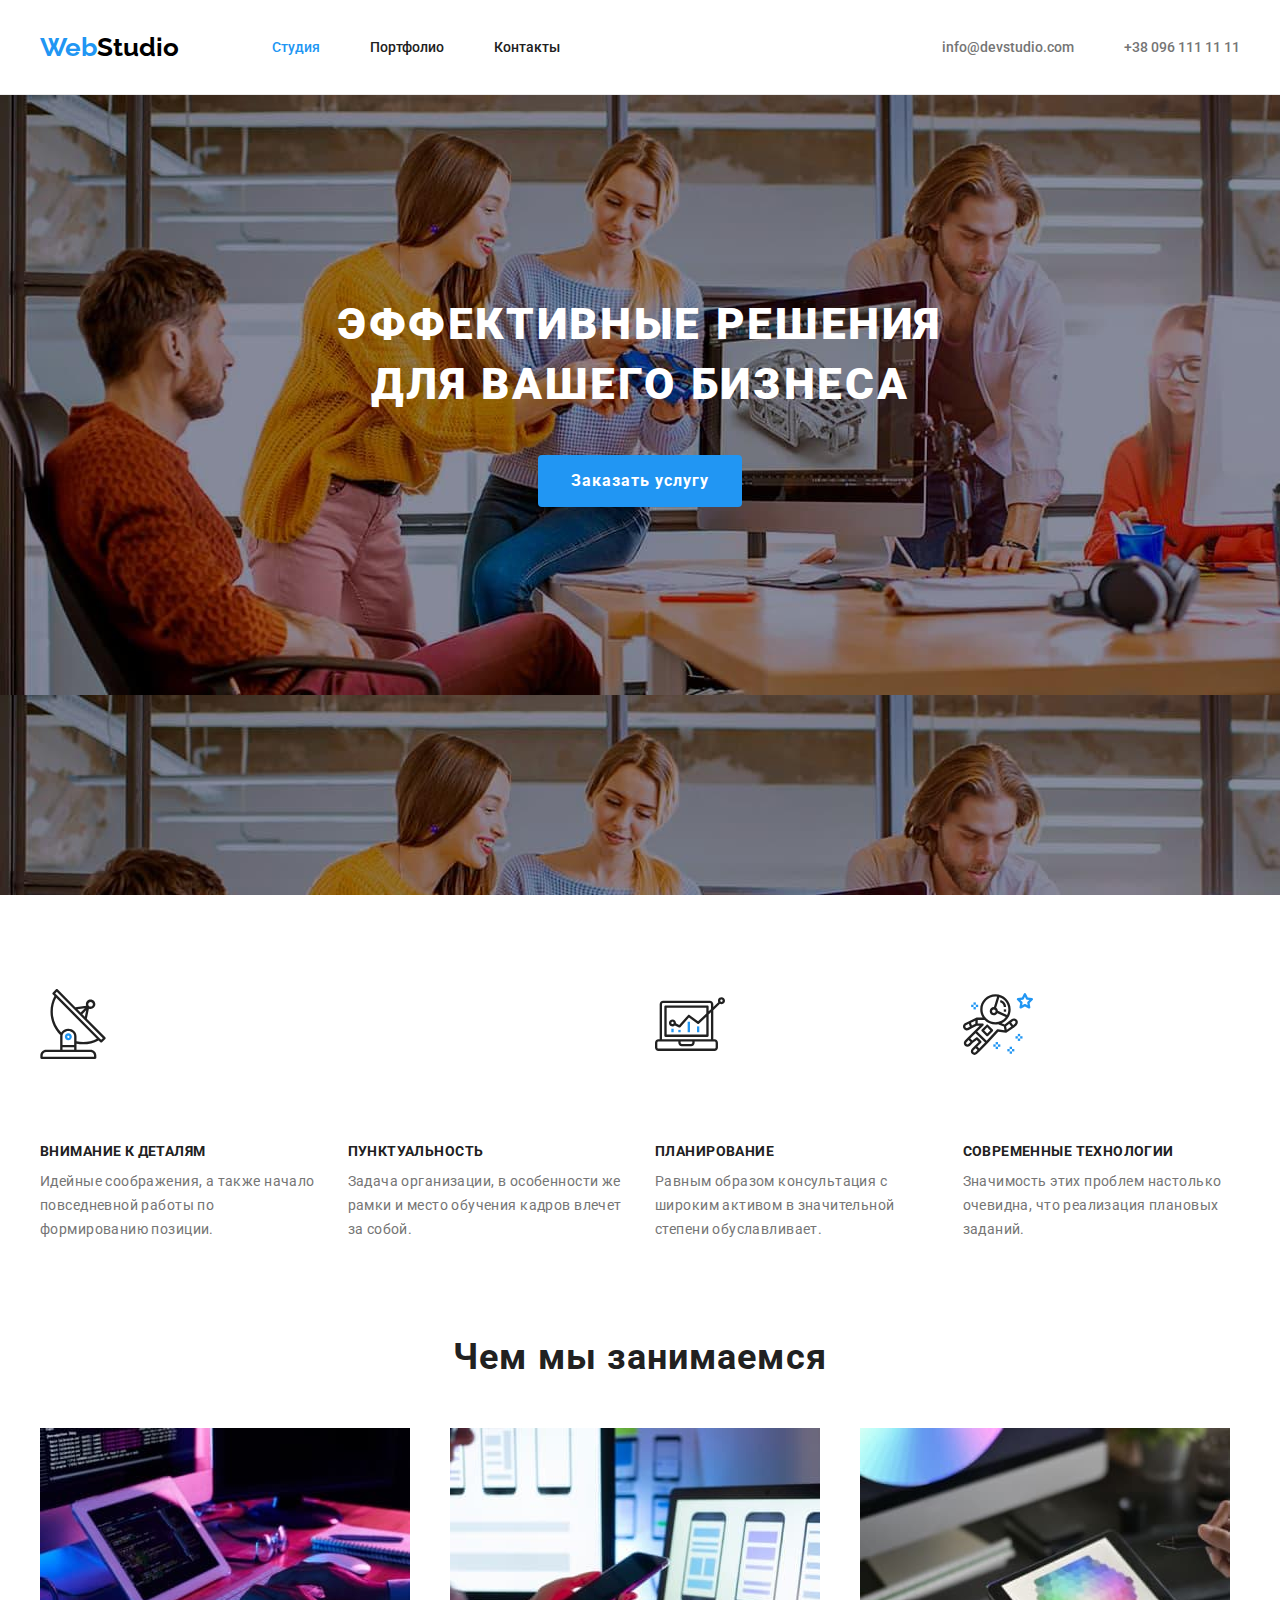
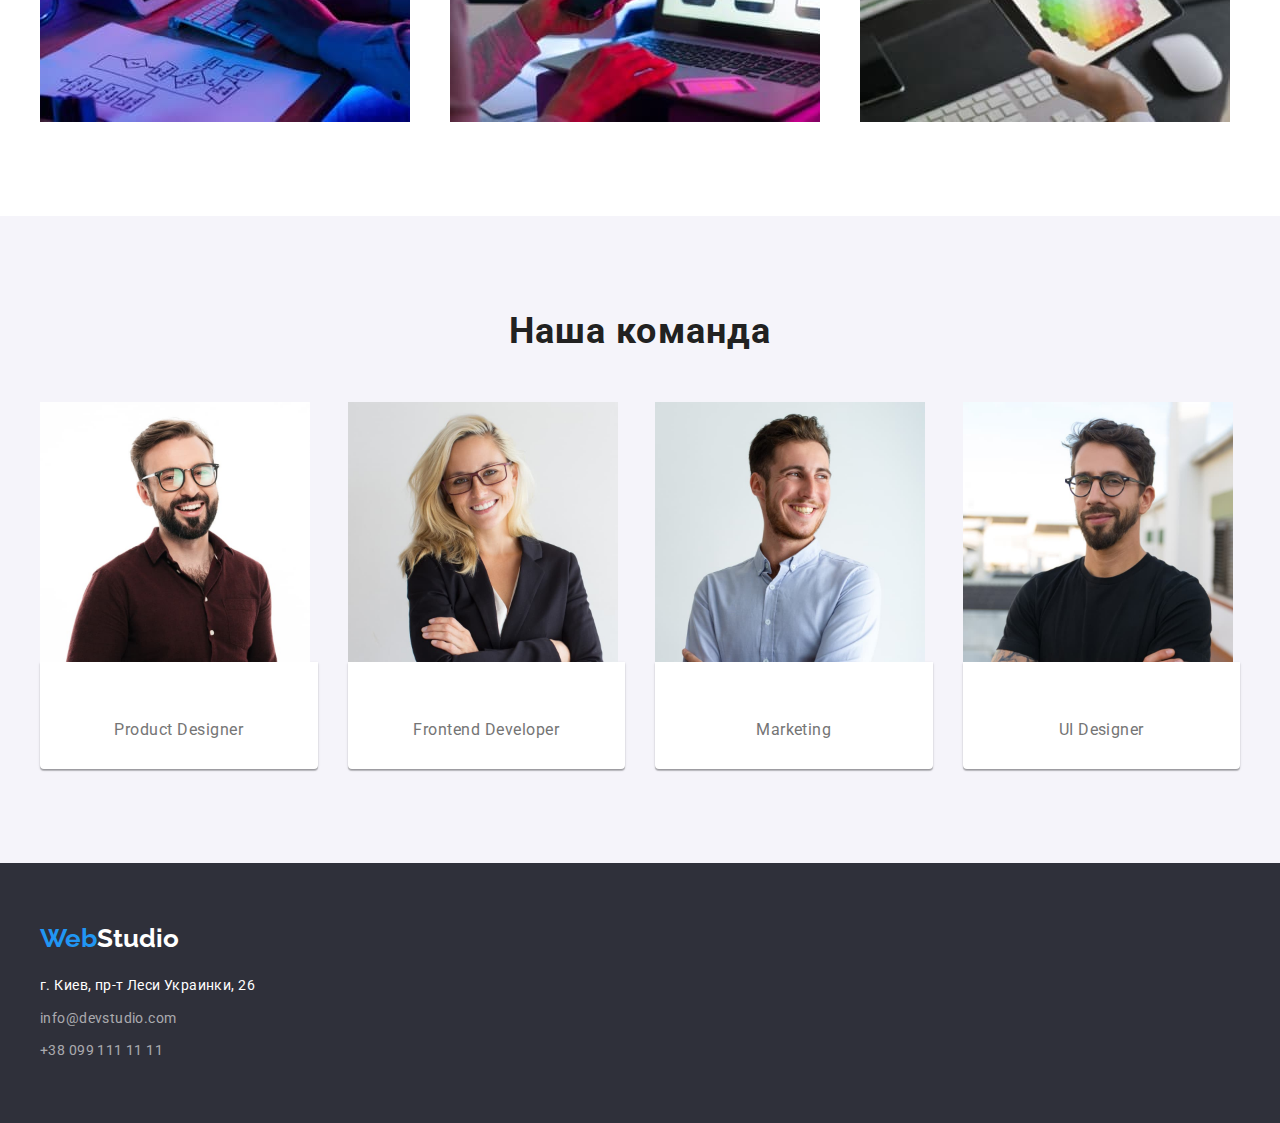
==== index.html @ aac52298 "correct part 1 homework 4" ====
<!DOCTYPE html>
<html lang="en">
<head>
    <meta charset="UTF-8">
    <meta http-equiv="X-UA-Compatible" content="IE=edge">
    <meta name="viewport" content="width=device-width, initial-scale=1.0">
    <title>WebStudio</title>
    <link rel="preconnect" href="https://fonts.gstatic.com"/>
    <link href="https://fonts.googleapis.com/css2?family=Raleway:wght@700&family=Roboto:wght@400;500;700;900&display=swap" rel="stylesheet"/>
    <link rel="stylesheet"
      href="https://cdnjs.cloudflare.com/ajax/libs/modern-normalize/1.0.0/modern-normalize.min.css"
      integrity="sha512-ISS7cAi1PEhQ8jnbJpJZMd29NlhNj4AWYyLOSp2CE/CsHxTCu+r+t0D2yoJudVrd0/8fTVPUVDzY5Tvli75u/g=="
      crossorigin="anonymous"/>
    <link rel="stylesheet" href="./css/styles.css"/>
</head>
<body>
    <header class="header">
        <!--Контейнер для шапки-->
        <div class="container main-nav">
            <nav class="header-nav">
                <a href="./index.html" class="logo link"><span class="logo-item">Web</span>Studio</a>
                <ul class="nav-list list">
                    <li class="nav-item">
                        <a href="./index.html" class="link current">Студия</a>
                    </li>
                    <li class="nav-item">
                        <a href="./portfolio.html" class="link">Портфолио</a>
                    </li>
                    <li class="nav-item">
                        <a href="#" class="link">Контакты</a>
                    </li>
                </ul>
            </nav>
            <!-- Navigation contacts -->
            <ul class="contacts-list list">
                <li class="contacts-item">
                    <a href="mailto:info@devstudio.com" class="link">info@devstudio.com</a>
                </li>
                <li class="contacts-item">
                    <a href="tel:+380961111111" class="link">+38 096 111 11 11</a>
                </li>
            </ul>
        </div>
    </header>
    <!-- Hero -->
    <main>
        <section class="hero hero-backgraund">
                <h1 class="hero-title">Эффективные решения для вашего бизнеса</h1>
                 <button type="button" class="btn">Заказать услугу</button>
                <!-- <a href="" class="hero-link link">Заказать услугу</a> -->
        </section>
        <section class="different">
            <div class="container">
                <!-- hidden title -->
                <h2 class="visually-hidden">Особенности</h2>
                <ul class="different-list list">
                    <li class="different-item">
                        <div class="different-icon-box">
                            <svg class="different-icon" width="70" heigth="70">
                                <use href="./images/Antenna.svg"></use>
                            </svg>
                        </div>
                            <h3 class="different-title">Внимание к деталям</h3>
                            <p class="different-text">Идейные соображения, а также начало повседневной работы по формированию позиции.</p>
                    </li>
                    <li class="different-item">
                        <div class="different-icon-box">
                            <svg class="different-icon" width="70" heigth="70">
                                <use href="./images/Clocs.svg#icon-clock"></use>
                            </svg>
                        </div>
                            <h3 class="different-title">Пунктуальность</h3>
                            <p class="different-text">Задача организации, в особенности же рамки и место обучения кадров влечет за собой.</p>
                    </li>
                    <li class="different-item">
                        <div class="different-icon-box">
                            <svg class="different-icon" width="70" heigth="70">
                                <use href="./images/Planning.svg"></use>
                            </svg>
                        </div>
                            <h3 class="different-title">Планирование</h3>
                            <p class="different-text">Равным образом консультация с широким активом в значительной степени обуславливает.</p>
                    </li>
                    <li class="different-item">
                        <div class="different-icon-box">
                            <svg class="different-icon" width="70" heigth="70">
                                <use href="./images/Kosmonavt.svg"></use>
                            </svg>
                        </div>
                            <h3 class="different-title">Современные технологии</h3>
                            <p class="different-text">Значимость этих проблем настолько очевидна, что реализация плановых заданий.</p>
                    </li>
                </ul>
            </div>
        </section>
        <section class="work">
            <div class="container">
                <h2 class="work-title">Чем мы занимаемся</h2>
                <ul class="work-list list">
                    <li class="work-item">
                    <img src="./images/komp.jpg" class="work-img" alt="komputer" width="370" height="294">
                    </li>
                    <li class="work-item">
                    <img src="./images/mobile.jpg" class="work-img" alt="telefon" width="370" height="294">
                    </li>
                    <li class="work-item">
                    <img src="./images/tablet.jpg" class="work-img" alt="tablet" width="370" height="294">
                    </li>
                </ul>
            </div>
        </section>
        <section class="team">
            <div class="container">
                <h2 class="team-title">Наша команда</h2>
                <ul class="team-list list">
                    <li class="team-item">
                        <img src="./images/1.jpg" class="team-img" alt="Игорь Демьяненко" width="270" height="260">
                        <div class="team-card-thumb">
                            <h3 class="team-subtitle">Игорь Демьяненко</h3>
                            <p class="team-text">Product Designer</p>
                        </div>
                    </li>
                    <li class="team-item">
                        <img src="./images/2.jpg" class="team-img" alt="Ольга Репина" width="270" height="260">
                        <div class="team-card-thumb">
                            <h3 class="team-subtitle">Ольга Репина</h3>
                            <p class="team-text">Frontend Developer</p>
                        </div>
                    </li>
                    <li class="team-item">
                        <img src="./images/3.jpg" class="team-img" alt="Николай Тарасов" width="270" height="260">
                        <div class="team-card-thumb">
                            <h3 class="team-subtitle">Николай Тарасов</h3>
                            <p class="team-text">Marketing</p>
                        </div>
                    </li>
                    <li class="team-item">
                        <img src="./images/4.jpg" class="team-img" alt="Михаил Ермаков" width="270" height="260">
                        <div class="team-card-thumb">
                            <h3 class="team-subtitle">Михаил Ермаков</h3>
                            <p class="team-text">UI Designer</p>
                        </div>
                    </li>
                </ul>
            </div>
        </section>
    </main>
    <!-- Footer -->
    <footer class="footer">
        <div class="container">
            <a href="./index.html" class="logo link"><span class="logo-item">Web</span>Studio</a>
            <address class="address">
                <p class="address-text">г. Киев, пр-т Леси Украинки, 26</p>
                <ul class="address-contacts-list list">
                    <li class="address-contacts-item">
                        <a href="mailto:info@devstudio.com" class="contacts-list-item link">info@devstudio.com</a>
                    </li>
                    <li class="address-contacts-item">
                        <a href="tel:+380991111111" class="contacts-list-item link">+38 099 111 11 11</a>
                    </li>
                </ul>
            </address>
        </div>
    </footer>
</body>
</html>
---- css/styles.css ----
:root {
  --main-color: #212121;
  --second-color: #2196f3;
  --logo-color: #000000;
  --text-color: #757575;
  --main-background-color: #e5e5e5;
  --footer-background-color: #2f303a;
  --background-button-color: #f5f4fa;
  --background-header-color: #ffffff;
  --white-text-background-color: rgba(255, 255, 255, 1);
  --white-contacts-color: rgba(255, 255, 255, 0.6);
  --border-color: rgba(238, 238, 238, 1);
}

/* Стили семейства шрифтов и обнуление марджинов для боди */
body {
  font-family: 'Roboto', sans-serif;
  margin: 0;
}

/* Убираем маркеры и обнуляем верхний и нижний марджины списков*/
ul, ol{
  margin-bottom: 0;
  margin-top: 0;
  padding-left: 0;
}

/* Обнуляем стили заголовков и парагарофов, заданые системой по умолчанию */
h1,
h2,
h3,
h4,
h5,
h6,
p {
  margin: 0;
}

/* Блочная модель для пикч с макс шириной картинок */
img {
  display: block;
  max-width: 100%;
  height: auto;
  /* padding-top: 94px; */
  /* padding-bottom: 47px; */
}

/* Убираем подчеркивание у ссылок */
.link {
  text-decoration: none;
}

.list {
  list-style-type: none;
}
/* Цвет фона хэдэра */
.header {
  background-color: var(--white-text-background-color);
  border-bottom: 1px solid #ECECEC;
}

/* Логотип*/
.logo {
  display: block;
  margin-right: 93px;
  color: var(--logo-color);
  font-family: 'Raleway', sans-serif;
  font-weight: 700;
  font-size: 26px;
  line-height: 1.17;
}

/* Цветная часть логотипа */
.logo-item {
  color: var(--second-color);
  margin-right: 0;
}

.footer .logo:focus {
  color: var(--white-text-background-color);
}
/* Навигация*/
.nav-list .link {
  display: block;
  color: var(--main-color);
  background-color: var(--white-text-background-color);
  font-weight: 500;
  font-style: normal;
  font-size: 14px;
  line-height: 1.17;
}

/* Ховверим и фокусим все ссылки меню, при наведении курсора */
.nav-list .link:hover,
.nav-list .link:focus {
  color: var(--second-color);
}

/* Показываем на какой мы сейчам активной странице меню */
.nav-list .link.current {
  color: var(--second-color);
}

/* Оформление ссылок email и tel */
.contacts-list .link {
  display: block;
  color: var(--text-color);
  background-color: var(--white-text-background-color);
  font-weight: 500;
  font-style: normal;
  font-size: 14px;
  line-height: 1.17;
}

/* Ховерим и фокусим контакты, при наведении курсора */
.contacts-list .link:hover,
.contacts-list .link:focus {
  color: var(--second-color);
}

.nav-list,
.contacts-list {
  display: flex;
}

.header-nav {
  display: flex;
  align-items: center;
}

.header-nav a {
  padding-top: 32px;
  padding-bottom: 32px;
}

.main-list {
  display: flex;
  justify-content: center;
  margin-bottom: 50px;
  margin-top: 0;
  flex-wrap: wrap;
  margin-left: auto;
  margin-top: auto;
}

.main-nav {
  display: flex;
  align-items: center;
  justify-content: space-between;
}

.nav-item {
  display: block;
}

.nav-list li:not(:last-child) {
  margin-right: 50px;
}

.nav-list li:last-child {
  margin-right: 0;
}

.hero {
  margin-right: auto;
  margin-left: auto;
  padding-top: 200px;
  min-height: 600px;
  text-align: center;
  background-image: url(../images/hero-img.jpg);
}

/* Герой */
.hero-title {
  color: var(--white-text-background-color);
  font-weight: 900;
  font-size: 44px;
  line-height: 1.36;
  text-transform: uppercase;
  text-align: center;
  letter-spacing: 0.06em;
  margin-left: auto;
  margin-right: auto;
  margin-bottom: 40px;
  max-width: 696px;
}

/* Ссылка героя */
.hero .btn {
  color: var(--white-text-background-color);
  background-color: var(--second-color);
  font-weight: 700;
  font-style: normal;
  font-size: 16px;
  line-height: 1.88;
  letter-spacing: 0.06em;
  padding-top: 10px;
  padding-bottom: 10px;
  padding-left: 32px;
  padding-right: 32px;
  border-radius: 4px;
  cursor: pointer;
 }

.visually-hidden {
  position: absolute;
  width: 1px;
  height: 1px;
  margin: -1px;
  border: 0;
  padding: 0;
  white-space: nowrap;
  clip-path: inset(100%);
  clip: rect(0 0 0 0);
  overflow: hidden;
}

.different {
  background-color: var(--white-text-background-color);
  padding-top: 94px;
}

/* Заголовок Дифферент */
.different-title {
  color: var(--main-color);
  font-weight: 700;
  font-size: 14px;
  line-height: 1.17;
  text-transform: uppercase;
  letter-spacing: 0.03em;
  margin-bottom: 10px;
}

/* Абзацы секции с особеностями */
.different-text {
  color: var(--text-color);
  font-size: 14px;
  line-height: 1.71;
  letter-spacing: 0.03em;
}

.different-list {
  display: flex;
  flex-wrap: wrap;
  margin-left: -30px;
  margin-top: -30px;
}

/* Размещаем блоки по 4 в строку и добавляем отступы между ними */
.different-list > .different-item {
  width: calc((100% - 120px) / 4);
  /* flex-basis: calc(100% / 4 - 30px); */
  margin-left: 30px;
  margin-top: 30px;
}

.work {
  padding-top: 94px;
  padding-bottom: 94px;
}

/* Стилизация заголовка Ворка */
.work-title {
  color: var(--main-color);
  font-weight: 700;
  font-size: 36px;
  line-height: 1.17;
  letter-spacing: 0.03em;
  text-align: center;
  margin-bottom: 50px;
}

.work-list {
  display: flex;
  flex-wrap: wrap;
  margin-left: -30px;
  margin-top: -30px;
}

/* Размещает блоки по 3 в строке. Добавляет отступы между ними */
.work-item {
  width: calc((100% / 3) - 30px);
  /* flex-basis: calc(100% / 3 - 30px); */
  margin-left: 30px;
  margin-top: 30px;
}

.team {
  background-color: var(--background-button-color);
  margin-left: auto;
  margin-right: auto;
  padding-top: 94px;
  padding-bottom: 94px;
}

.team-title {
  color: var(--main-color);
  font-weight: 700;
  font-size: 36px;
  line-height: 1.17;
  letter-spacing: 0.03em;
  margin-bottom: 50px;
  text-align: center;
}

/* Состав команды */
.team-subtitle {
  font-weight: 500;
  font-size: 16px;
  line-height: 1.17;
  letter-spacing: 0.03em;
  text-align: center;
}

.team-card-thumb {
  background-color: var(--background-header-color);
  box-shadow: 0px 1px 3px rgba(0, 0, 0, 0.12), 0px 1px 1px rgba(0, 0, 0, 0.14), 0px 2px 1px rgba(0, 0, 0, 0.2);
  border-radius: 0px 0px 4px 4px;
  padding-top: 30px;
  padding-bottom: 30px;
}

/* Должности */
.team-text {
  color: var(--text-color);
  font-size: 16px;
  line-height: 1.18;
  letter-spacing: 0.03em;
  text-align: center;
  margin-top: 10px;
  padding-bottom: 0;
}

.team-list {
  display: flex;
  flex-wrap: wrap;
  margin-left: -30px;
  margin-top: -30px;
}

.team-list > .team-item {
  width: calc((100% / 4) - 30px);
  /* flex-basis: calc(100% / 4 - 30px); */
  margin-left: 30px;
  margin-top: 30px;
}

.footer {
  display: block;
  padding-top: 60px;
  padding-bottom: 60px;
  color: var(--background-header-color);
  margin-left: auto;
  margin-right: auto;
}

/* Общий фон для героя и подвала */
.hero,
.footer {
  background-color: var(--footer-background-color);
}

/* Применяем отдельный стиль для логотипа футера */
.footer .logo {
  color: var(--white-text-background-color);
}

/* Фокусим цветом логотип при наведении  */
.logo:focus {
  color: var(--logo-color);
}

.footer-address-link {
  color: var(--background-header-color);
}

/* Адрес */
.address-text {
  color: var(--background-header-color);
  font-family: inherit;
  font-style: normal;
  font-size: 14px;
  line-height: 1.7;
  letter-spacing: 0.03em;
  margin-bottom: 9px;
}

.address {
  margin-top: 20px;
}

.address-contacts-item:first-child {
  margin-bottom: 9px;
}

.contacts-item:first-child {
  margin-right: 50px;
}

/* ссылки футера */
.contacts-list-item {
  display: block;
  color: var(--white-contacts-color);
  font-family: inherit;
  font-style: normal;
  font-size: 14px;
  line-height: 1.7;
  letter-spacing: 0.03em;
}

/* Ховерим и фокусим ссылки футера */
.contacts-list-item:hover,
.contacts-list-item:focus {
  color: var(--second-color);
}

/*  Стили кнопок */
.main {
  padding-top: 94px;
  padding-bottom: 94px;
}

.main-list {
  display: flex;
  justify-content: center;
  margin-top: 0;
  margin-bottom: 50px;
  margin-left: 0;
  margin-right: 0;
  padding: 0;
}

.button:not(:last-child) {
  margin-right: 8px;
}

.btn {
  border: 1px solid transparent;
  padding: 6px 22px;
  min-width: 73px;
  min-height: 38px;
  background-color: var(--background-button-color);
  border-radius: 4px;
  font-family: inherit;
  font-style: normal;
  font-weight: 500;
  font-size: 16px;
  line-height: 1.6;
  letter-spacing: 0.03em;
  text-align: center;
  cursor: pointer;
  }

/* Ховерим и фокусим кнопки */
.btn:hover,
.btn:focus {
  color: var(--background-header-color);
  background-color: var(--second-color);
  box-shadow: 0px 3px 1px rgba(0, 0, 0, 0.1), 0px 1px 2px rgba(0, 0, 0, 0.08), 0px 2px 2px rgba(0, 0, 0, 0.12);
  outline: none;
}

.project {
  background-color: var(--white-text-background-color);
  margin-top: -30px;
  margin-left: -30px;
  padding: 0;
  display: flex;
  flex-wrap: wrap;
}

/* Границы проэктов */
.project-item {
  margin-top: 30px;
  margin-left: 30px;
  width: calc((100% / 3) - 30px);
}

/* Стилизация заголовков проэктов */
.project-title {
  color: var(--main-color);
  background-color: var(--white-text-background-color);
  font-family: inherit;
  font-style: normal;
  font-weight: 700;
  font-size: 18px;
  line-height: 2;
  text-align: left;
  margin-bottom: 4px;
}

/* Стилизация подписей проэктов */
.project-text {
  color: var(--text-color);
  background-color: var(--white-text-background-color);
  font-family: inherit;
  font-style: normal;
  font-weight: 400;
  font-size: 16px;
  line-height: 1.88;
  text-align: left;
  letter-spacing: 0.03em;
}

.card-content {
  padding-top: 20px;
  padding-bottom: 20px;
  padding-left: 24px;
  padding-right: 24px;
  border-bottom: 1px solid var(--border-color);
  border-left: 1px solid var(--border-color);
  border-right: 1px solid var(--border-color);
  display: block;
  width: 370px;
  height: 110px;
}

/* Общие стили для контейнера */
.container {
  margin: 0 auto;
  width: 1200px;
  height: auto;
  color: var(--background-header-color);
  padding-left: 15px;
  padding-right: 15px;
}

.project .list {
  display: flex;
  flex-wrap: wrap;
  justify-content: center;
  margin-top: 50px;
}

.project .list:nth-child(3n) {
  margin-right: 0;
}
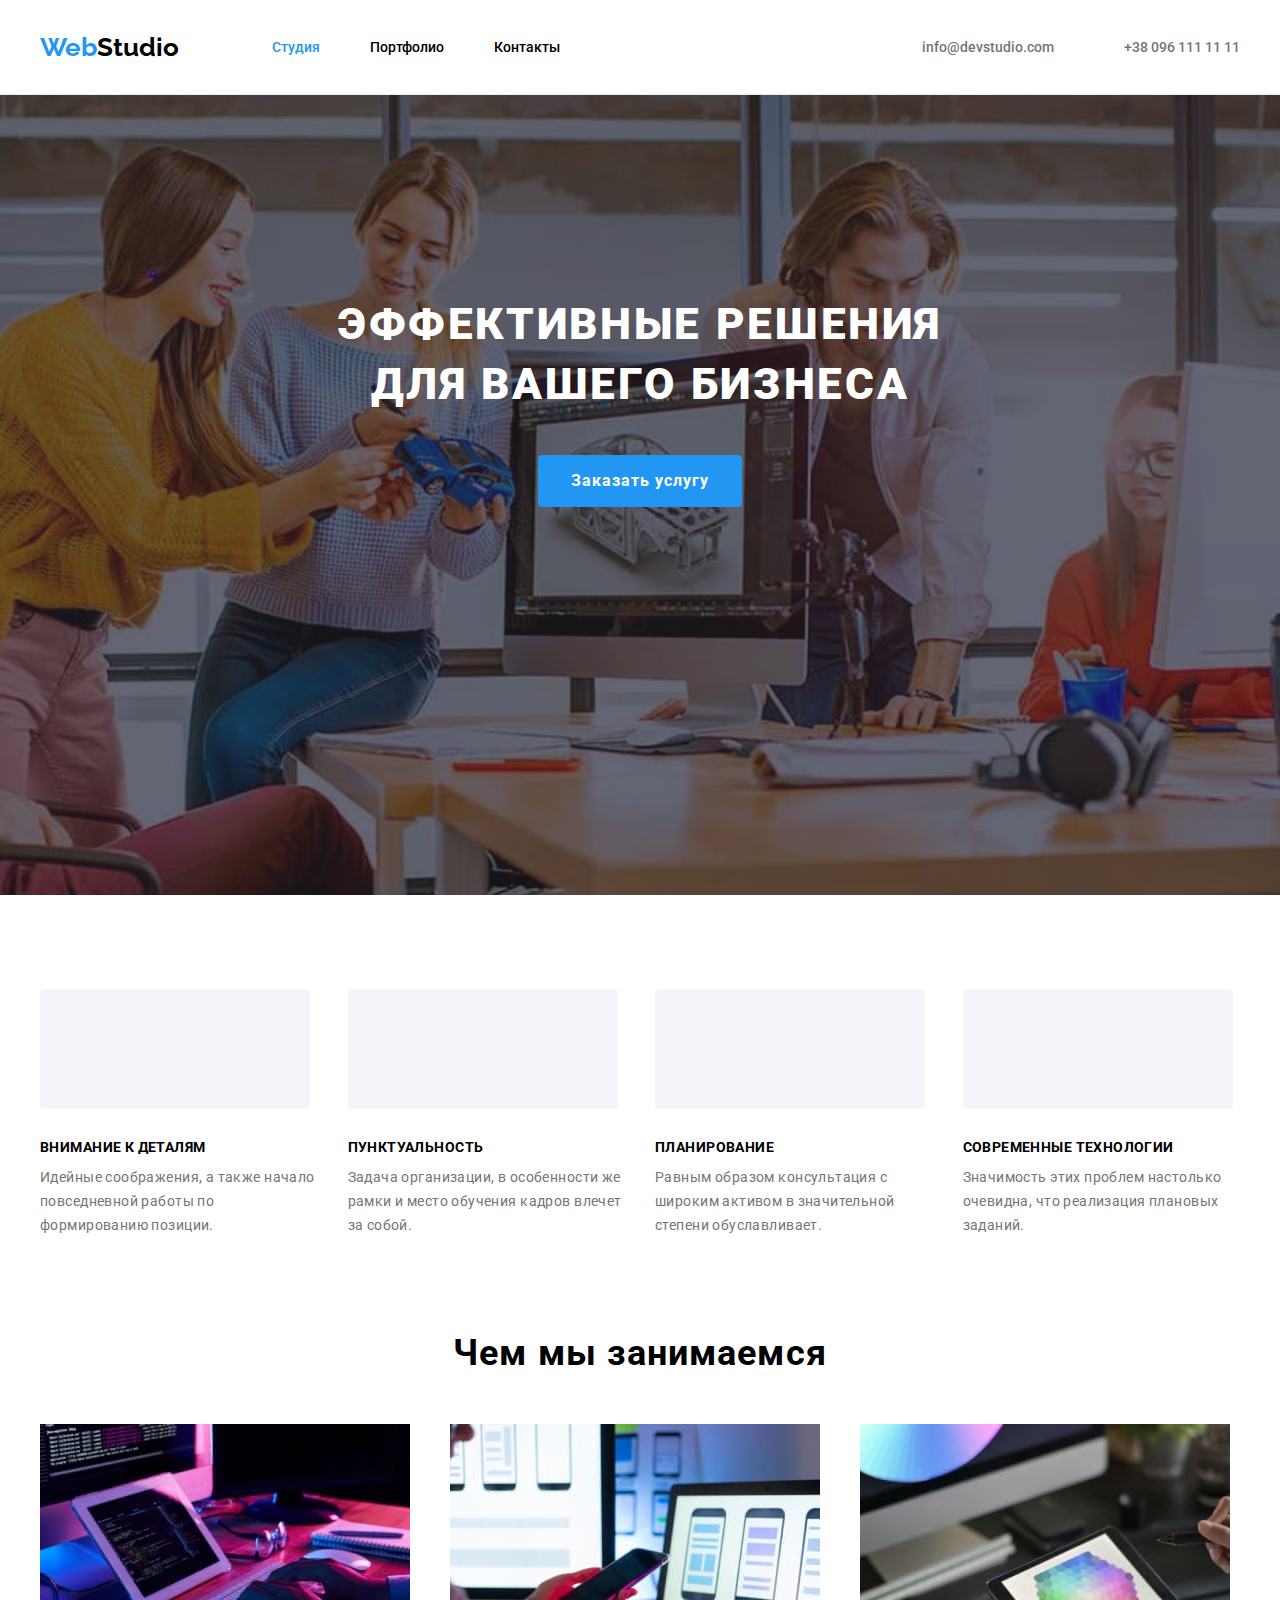
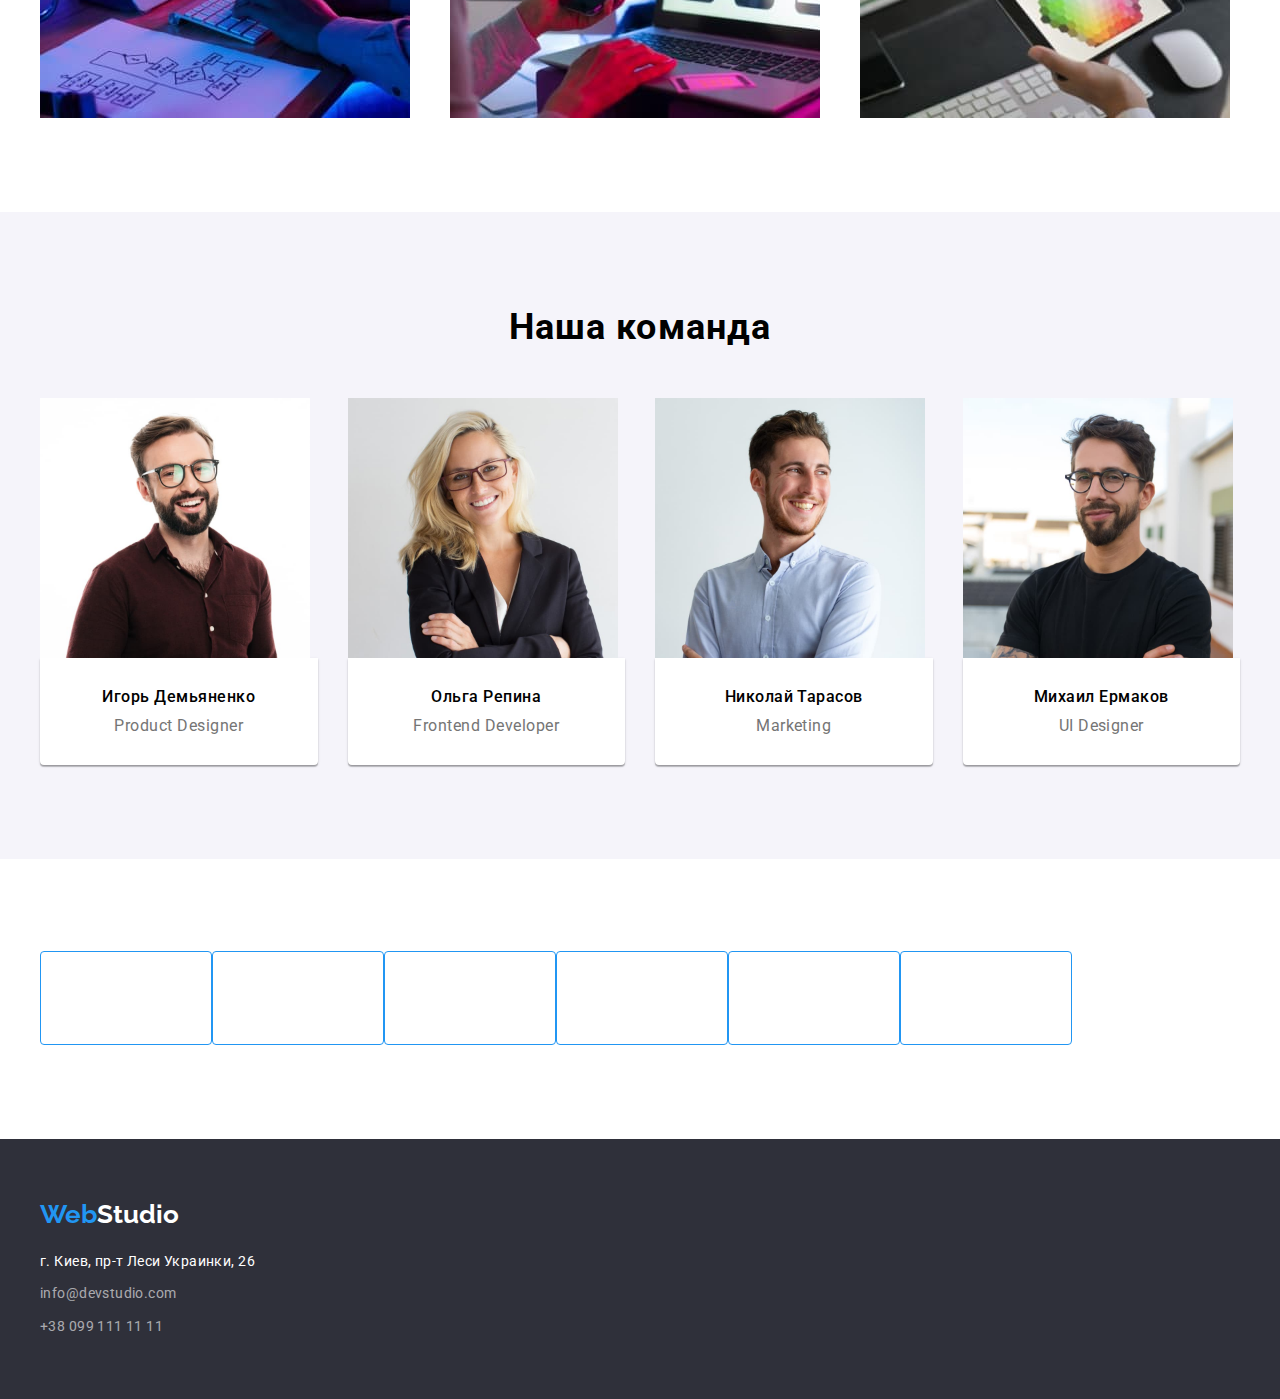
==== commit fcd6a603: "new section" ====
--- a/index.html
+++ b/index.html
@@ -33,11 +33,21 @@
             </nav>
             <!-- Navigation contacts -->
             <ul class="contacts-list list">
-                <li class="contacts-item">
-                    <a href="mailto:info@devstudio.com" class="link">info@devstudio.com</a>
+                <li class="contacts-item icon-box">
+                    <a href="mailto:info@devstudio.com" class="link">
+                        <svg class="contacts-icon-envelope" width="16" height="12">
+                            <use href="./images/sprite.svg#icon-envelope"></use>
+                        </svg>
+                        info@devstudio.com
+                    </a>
                 </li>
-                <li class="contacts-item">
-                    <a href="tel:+380961111111" class="link">+38 096 111 11 11</a>
+                <li class="contacts-item icon-box">
+                    <a href="tel:+380961111111" class="link">
+                        <svg class="contacts-icon-tel" width="10" heigth="16">
+                            <use href="./images/sprite.svg#icon-tel"></use>
+                        </svg>
+                        +38 096 111 11 11
+                    </a>
                 </li>
             </ul>
         </div>
@@ -55,36 +65,36 @@
                 <h2 class="visually-hidden">Особенности</h2>
                 <ul class="different-list list">
                     <li class="different-item">
-                        <div class="different-icon-box">
-                            <svg class="different-icon" width="70" heigth="70">
-                                <use href="./images/Antenna.svg"></use>
+                        <div class="different-icons icon-box">
+                            <svg class="different-icon">
+                                <use href="./images/sprite.svg#icon-antenna"></use>
                             </svg>
                         </div>
                             <h3 class="different-title">Внимание к деталям</h3>
                             <p class="different-text">Идейные соображения, а также начало повседневной работы по формированию позиции.</p>
                     </li>
                     <li class="different-item">
-                        <div class="different-icon-box">
-                            <svg class="different-icon" width="70" heigth="70">
-                                <use href="./images/Clocs.svg#icon-clock"></use>
+                        <div class="different-icons icon-box">
+                            <svg class="different-icon">
+                                <use href="./images/sprite.svg#icon-clocs"></use>
                             </svg>
                         </div>
                             <h3 class="different-title">Пунктуальность</h3>
                             <p class="different-text">Задача организации, в особенности же рамки и место обучения кадров влечет за собой.</p>
                     </li>
                     <li class="different-item">
-                        <div class="different-icon-box">
-                            <svg class="different-icon" width="70" heigth="70">
-                                <use href="./images/Planning.svg"></use>
+                        <div class="different-icons icon-box">
+                            <svg class="different-icon">
+                                <use href="./images/sprite.svg#icon-planning"></use>
                             </svg>
                         </div>
                             <h3 class="different-title">Планирование</h3>
                             <p class="different-text">Равным образом консультация с широким активом в значительной степени обуславливает.</p>
                     </li>
                     <li class="different-item">
-                        <div class="different-icon-box">
-                            <svg class="different-icon" width="70" heigth="70">
-                                <use href="./images/Kosmonavt.svg"></use>
+                        <div class="different-icons icon-box">
+                            <svg class="different-icon">
+                                <use href="./images/sprite.svg#icon-kosmonavt"></use>
                             </svg>
                         </div>
                             <h3 class="different-title">Современные технологии</h3>
@@ -140,6 +150,55 @@
                             <h3 class="team-subtitle">Михаил Ермаков</h3>
                             <p class="team-text">UI Designer</p>
                         </div>
+                    </li>
+                </ul>
+            </div>
+        </section>
+        <section class="clients">
+            <div class="container">
+                <h2 class="clients-title">Постоянные клиенты</h2>
+                <ul class="clients-list">
+                    <li class="clients-item">
+                        <a href="#" class="clients-button link">
+                            <svg class="clients-icon" width="41" height="47">
+                                <use href="./images/sprite.svg#icon-client-logo1"></use>
+                            </svg>
+                        </a>
+                    </li>
+                    <li class="clients-item">
+                        <a href="#" class="clients-button link">
+                            <svg class="clients-icon" width="40" height="52">
+                                <use href="./images/sprite.svg#icon-client-logo2"></use>
+                            </svg>
+                        </a>
+                    </li>
+                    <li class="clients-item">
+                        <a href="#" class="clients-button link">
+                            <svg class="clients-icon" width="44" height="42">
+                                <use href="./images/sprite.svg#icon-client-logo3"></use>
+                            </svg>
+                        </a>
+                    </li>
+                    <li class="clients-item">
+                        <a href="#" class="clients-button link">
+                            <svg class="clients-icon" width="85" height="41">
+                                <use href="./images/sprite.svg#icon-client-logo4"></use>
+                            </svg>
+                        </a>
+                    </li>
+                    <li class="clients-item">
+                        <a href="#" class="clients-button link">
+                            <svg class="clients-icon" width="63" height="46">
+                                <use href="./images/sprite.svg#icon-client-logo5"></use>
+                            </svg>
+                        </a>
+                    </li>
+                    <li class="clients-item">
+                        <a href="#" class="clients-button link">
+                            <svg class="clients-icon" width="94" height="44">
+                                <use href="./images/sprite.svg#icon-client-logo6"></use>
+                            </svg>
+                        </a>
                     </li>
                 </ul>
             </div>
--- a/css/styles.css
+++ b/css/styles.css
@@ -1,5 +1,5 @@
 :root {
-  --main-color: #212121;
+ --background-header-color: #212121;
   --second-color: #2196f3;
   --logo-color: #000000;
   --text-color: #757575;
@@ -102,8 +102,9 @@
 }
 
 /* Оформление ссылок email и tel */
-.contacts-list .link {
-  display: block;
+.contacts-list .link,
+.contacts-item .link{
+  display: flex;
   color: var(--text-color);
   background-color: var(--white-text-background-color);
   font-weight: 500;
@@ -161,13 +162,39 @@
   margin-right: 0;
 }
 
+.contacts-icon-envelope {
+  margin-right: 10px;
+  width: 16px;
+  height: 12px;
+  fill: currentColor;
+}
+
+.contacts-icon-tel {
+  margin-right: 10px;
+  width: 10px;
+  height: 16px;
+  fill: currentColor;
+}
+
 .hero {
   margin-right: auto;
   margin-left: auto;
   padding-top: 200px;
   min-height: 600px;
-  text-align: center;
-  background-image: url(../images/hero-img.jpg);
+  max-height: 1600px;
+  text-align: center;
+}
+
+.hero-backgraund {
+  display: block;
+  max-width: 1600px;
+  height: 600px;
+  margin-left: auto;
+  margin-right: auto;;
+  background-image: linear-gradient(rgba(47, 48, 58, 0.4), rgba(47, 48, 58, 0.4)), url(../images/hero-img.jpg);
+  background-repeat: no-repeat;
+  background-size: cover;
+  background-position: center;
 }
 
 /* Герой */
@@ -220,6 +247,22 @@
   padding-top: 94px;
 }
 
+.different-icons {
+  display: flex;
+  width: 270px;
+  height: 120px;
+  background-color: var(--background-button-color);
+  border-radius: 4px;
+  margin-bottom: 30px;
+  justify-content: center;
+  align-items: center;
+}
+
+.different-icon {
+  width: 70px;
+  height: 70px;
+}
+
 /* Заголовок Дифферент */
 .different-title {
   color: var(--main-color);
@@ -520,7 +563,7 @@
   margin: 0 auto;
   width: 1200px;
   height: auto;
-  color: var(--background-header-color);
+  color: inherit;
   padding-left: 15px;
   padding-right: 15px;
 }
@@ -536,3 +579,31 @@
   margin-right: 0;
 }
 
+.clients-list {
+  display: flex;
+  margin: 0 auto;
+  padding-bottom: 94px  ;
+
+}
+
+.clients-item {
+  display: flex;
+  border: 1px solid #2196F3;
+  border-radius: 4px;
+  width: 170px;
+  height: 92px;
+  justify-content: space-between;
+  align-items: center;
+  flex-wrap: nowrap;
+}
+
+.clients-title {
+  color: var(--background-header-color);
+  font-weight: 700;
+  font-size: 36px;
+  line-height: 1.16;
+  text-align: center;
+  letter-spacing: 0.03em;
+  margin-bottom: 50px;
+}
+
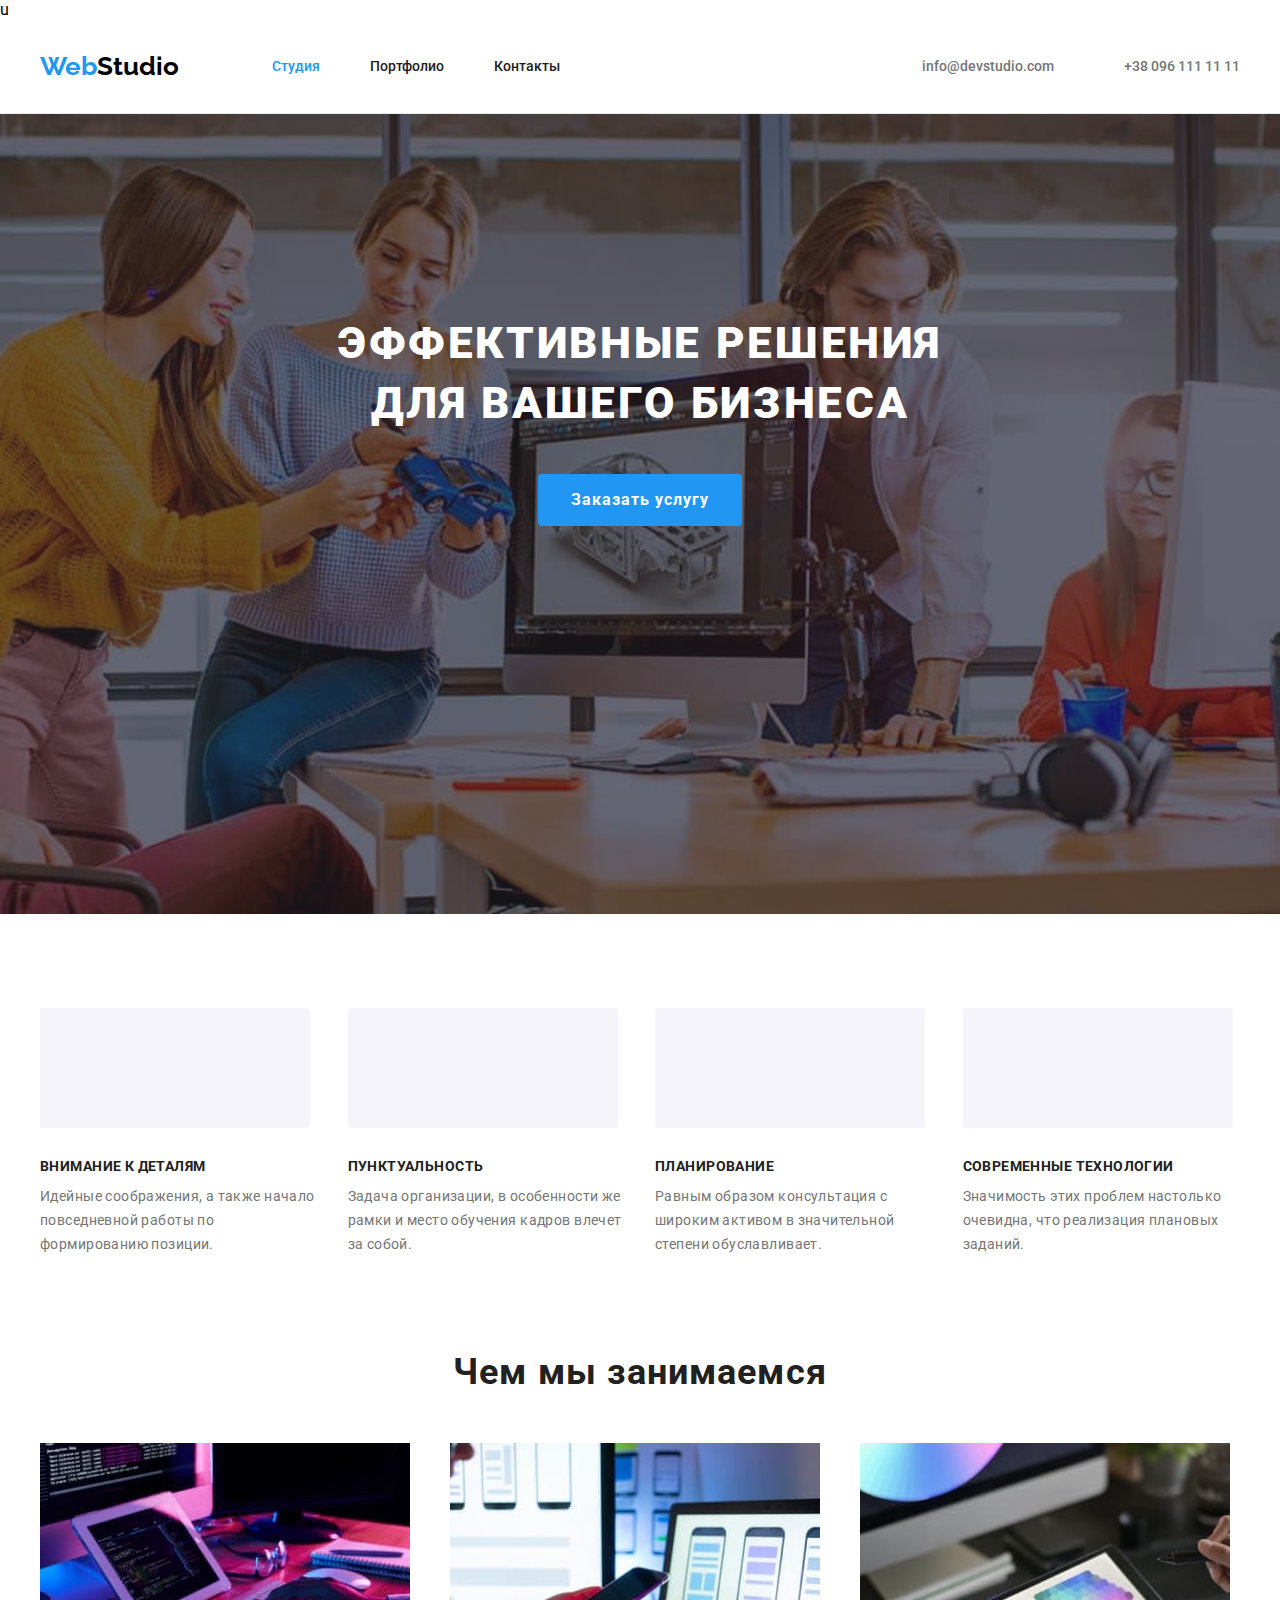
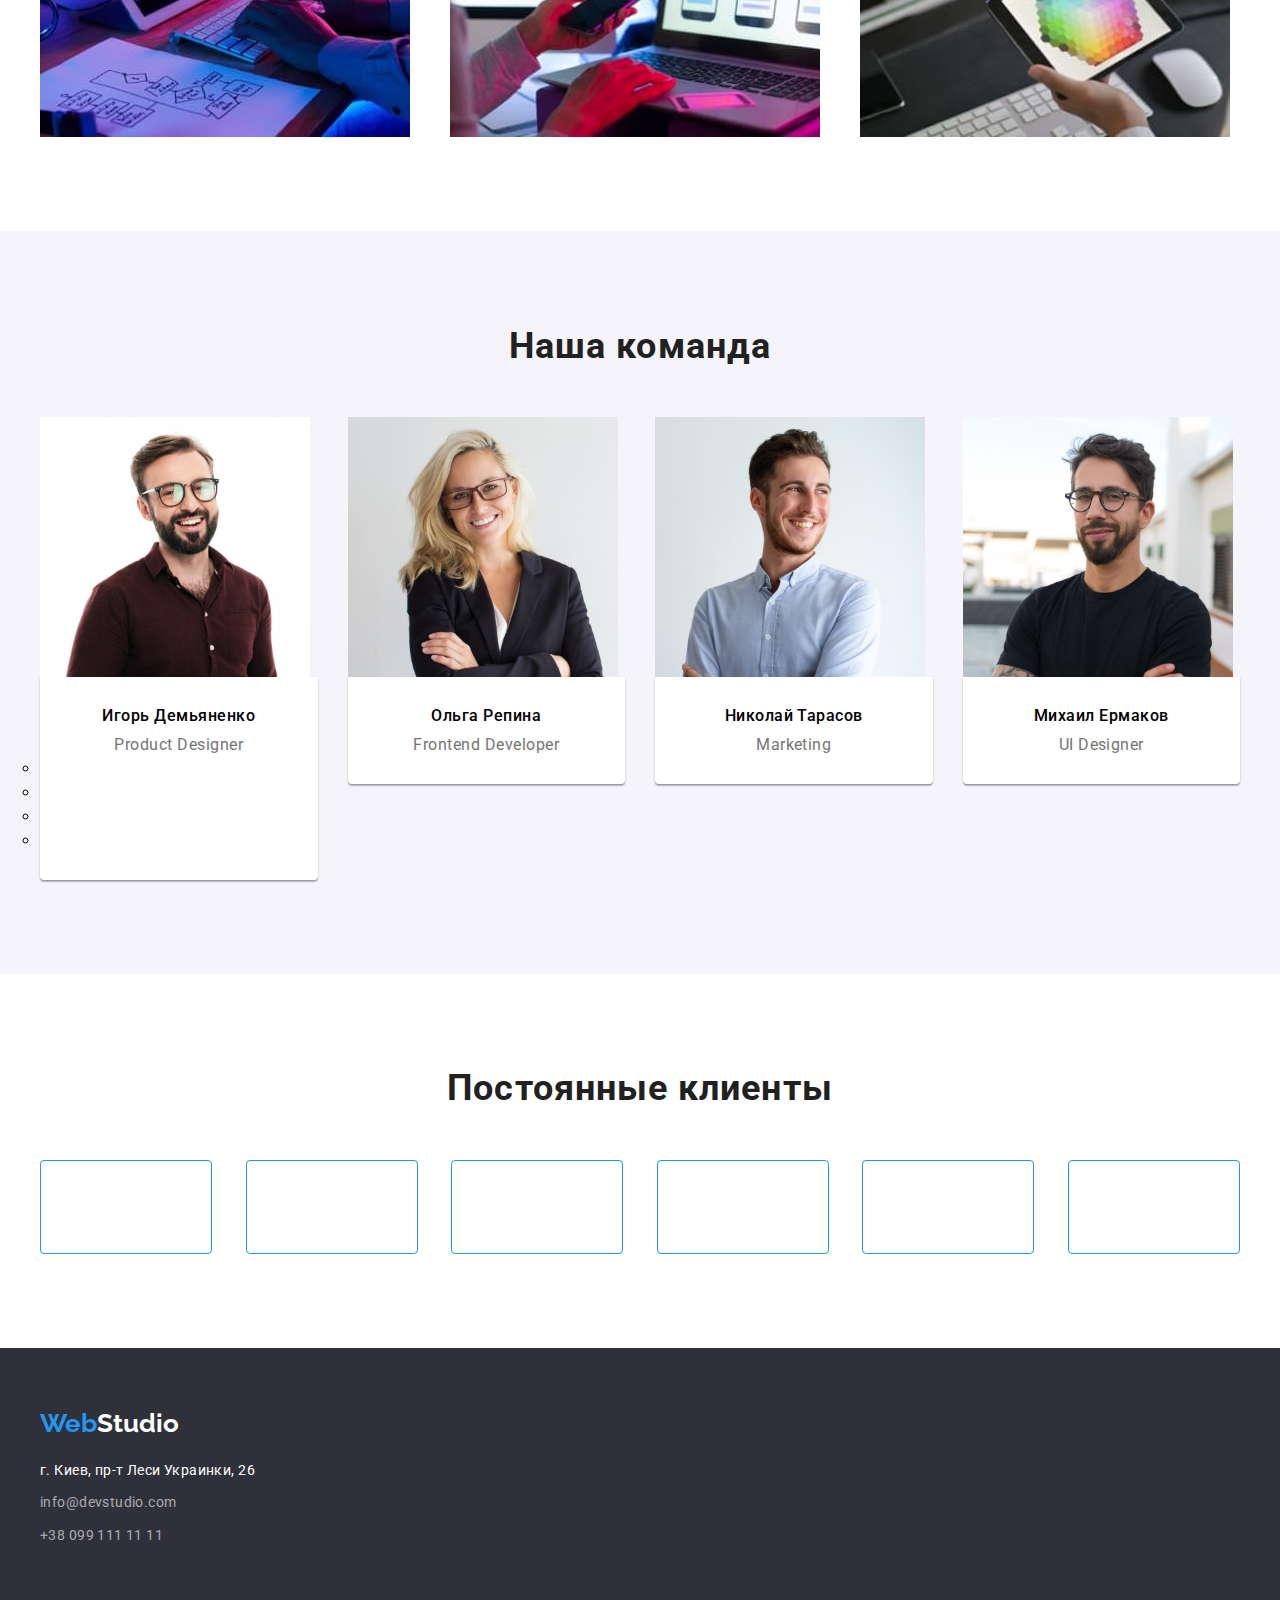
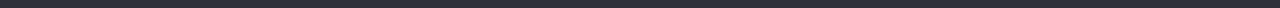
==== commit 83363be3: "add correct html" ====
--- a/index.html
+++ b/index.html
@@ -1,4 +1,4 @@
-<!DOCTYPE html>
+u<!DOCTYPE html>
 <html lang="en">
 <head>
     <meta charset="UTF-8">
@@ -128,6 +128,36 @@
                         <div class="team-card-thumb">
                             <h3 class="team-subtitle">Игорь Демьяненко</h3>
                             <p class="team-text">Product Designer</p>
+                            <ul class="team-social-list">
+                                    <li class="team-social-item">
+                                        <a href="" class="team-social-link link">
+                                            <svg class="team-social-icon" width="20px" height="20px">
+                                                <use href="./images/sprite.svg/#icon-instagram"></use>
+                                            </svg>
+                                        </a>
+                                    </li>
+                                    <li class="social-list-item">
+                                        <a href="" class="team-social-link link">
+                                            <svg class="team-social-icon" width="20px" height="20px">
+                                                <use href="./images/sprite.svg/#icon-tvitter"></use>
+                                            </svg>
+                                        </a>
+                                    </li>
+                                    <li class="social-list-item">
+                                        <a href="" class="team-social-link link">
+                                            <svg class="team-social-icon" width="20px" height="20px">
+                                                <use href="./images/sprite.svg/icon-facebook"></use>
+                                            </svg>
+                                        </a>
+                                    </li>
+                                    <li class="social-list-item">
+                                        <a href="" class="team-social-link link">
+                                            <svg class="team-social-icon" width="20px" height="20px">
+                                                <use href="./images/sprite.svg#icon-linkedin"></use>
+                                            </svg>
+                                        </a>
+                                    </li>
+                                </ul>
                         </div>
                     </li>
                     <li class="team-item">
--- a/css/styles.css
+++ b/css/styles.css
@@ -1,5 +1,5 @@
 :root {
- --background-header-color: #212121;
+  --main-color: #212121;
   --second-color: #2196f3;
   --logo-color: #000000;
   --text-color: #757575;
@@ -582,28 +582,30 @@
 .clients-list {
   display: flex;
   margin: 0 auto;
-  padding-bottom: 94px  ;
+  padding-bottom: 94px;
+  justify-content: space-between;
 
 }
 
 .clients-item {
-  display: flex;
+  display: block;
   border: 1px solid #2196F3;
   border-radius: 4px;
   width: 170px;
   height: 92px;
-  justify-content: space-between;
+  justify-content: center;
   align-items: center;
   flex-wrap: nowrap;
 }
 
 .clients-title {
-  color: var(--background-header-color);
+  color: var(--main-color);
   font-weight: 700;
   font-size: 36px;
   line-height: 1.16;
   text-align: center;
   letter-spacing: 0.03em;
+  margin-top: 94px;
   margin-bottom: 50px;
 }
 
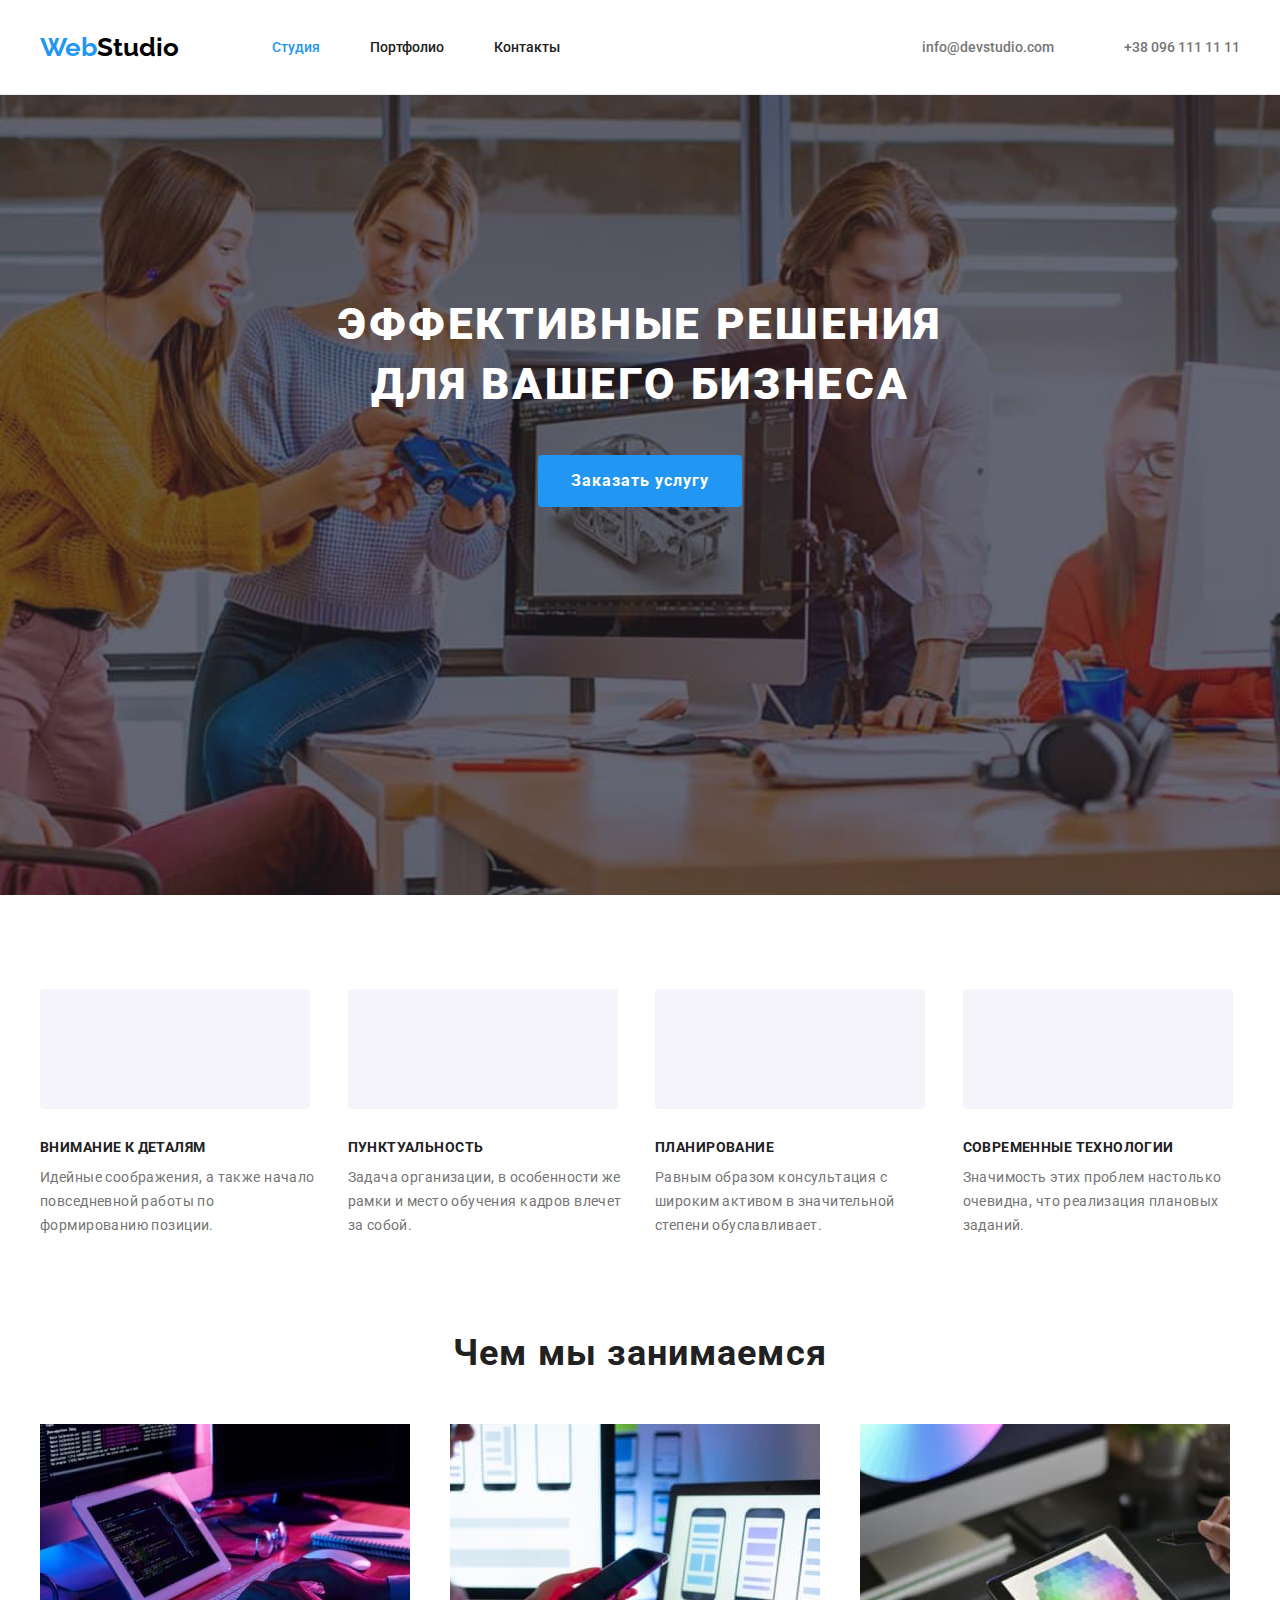
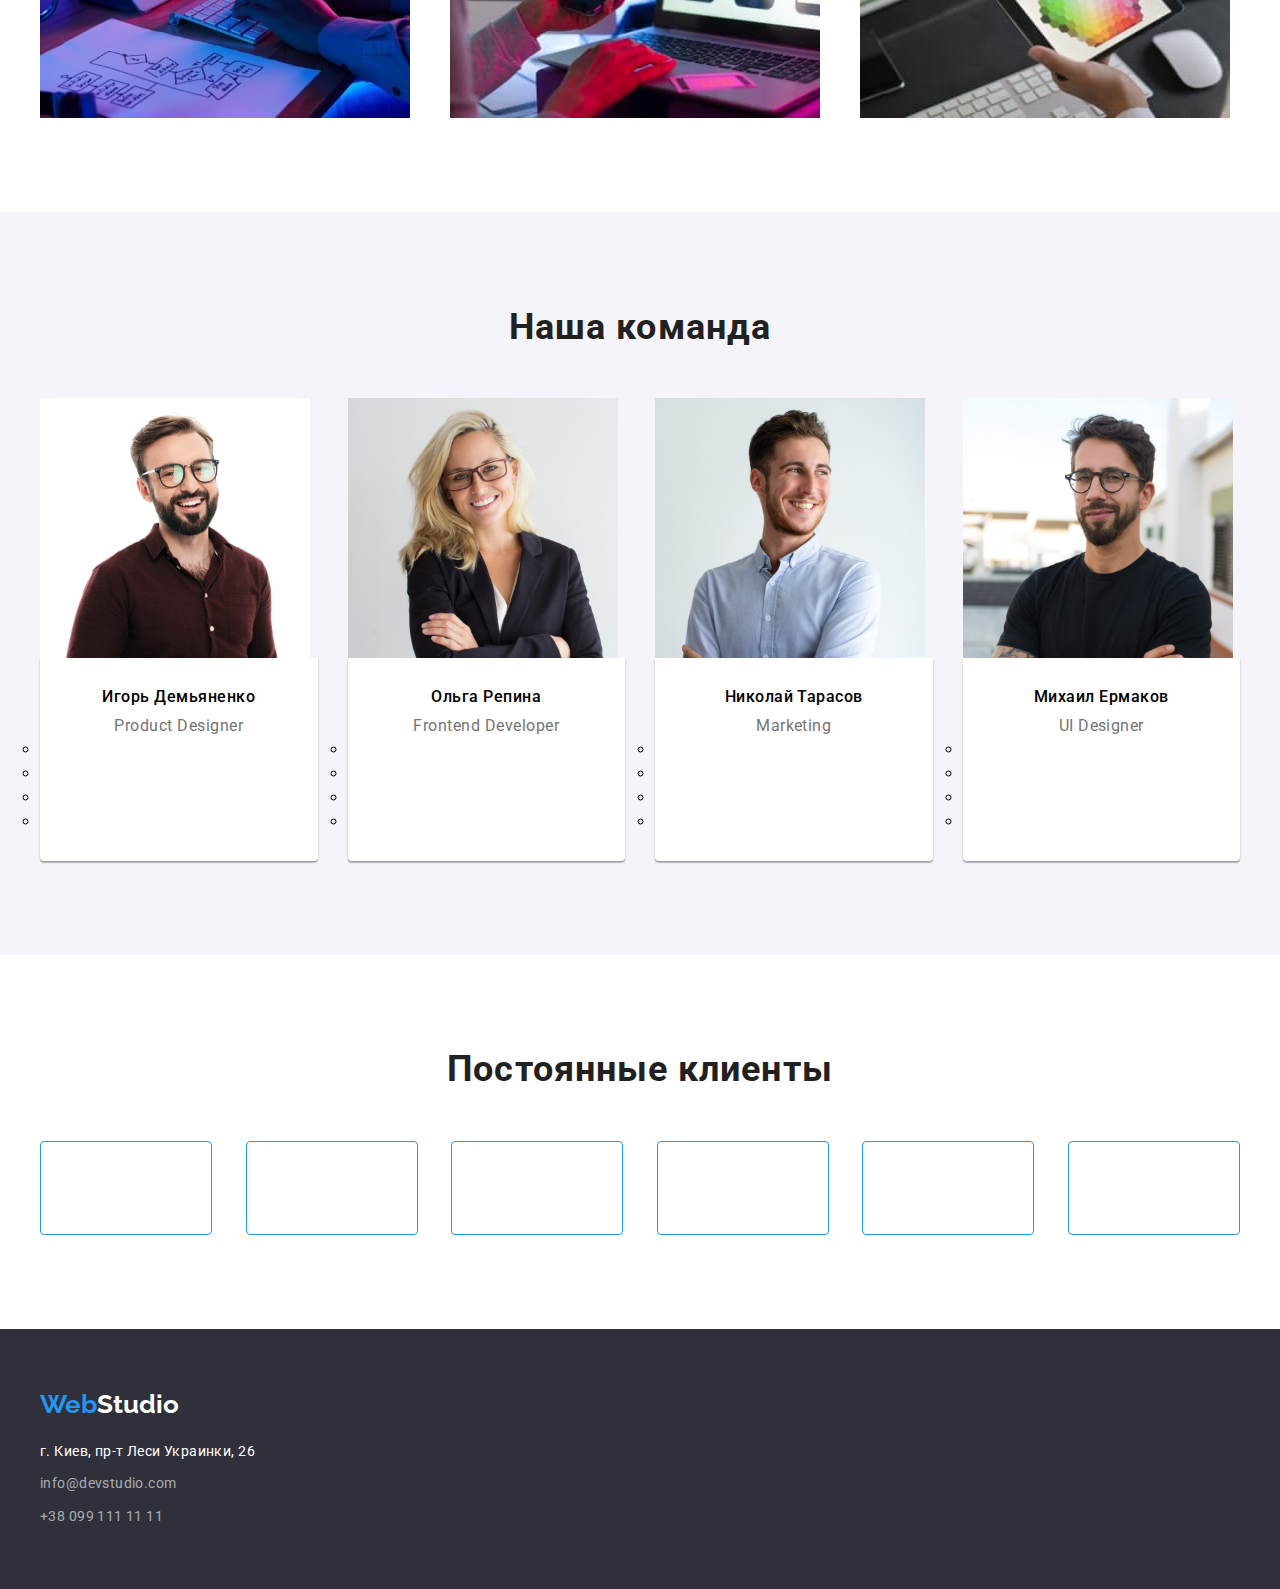
==== commit 25f260c2: "add svg social" ====
--- a/index.html
+++ b/index.html
@@ -1,4 +1,4 @@
-u<!DOCTYPE html>
+<!DOCTYPE html>
 <html lang="en">
 <head>
     <meta charset="UTF-8">
@@ -36,7 +36,7 @@
                 <li class="contacts-item icon-box">
                     <a href="mailto:info@devstudio.com" class="link">
                         <svg class="contacts-icon-envelope" width="16" height="12">
-                            <use href="./images/sprite.svg#icon-envelope"></use>
+                            <use href="./images/icons.svg#icon-envelope"></use>
                         </svg>
                         info@devstudio.com
                     </a>
@@ -44,7 +44,7 @@
                 <li class="contacts-item icon-box">
                     <a href="tel:+380961111111" class="link">
                         <svg class="contacts-icon-tel" width="10" heigth="16">
-                            <use href="./images/sprite.svg#icon-tel"></use>
+                            <use href="./images/icons.svg#icon-tel"></use>
                         </svg>
                         +38 096 111 11 11
                     </a>
@@ -67,7 +67,7 @@
                     <li class="different-item">
                         <div class="different-icons icon-box">
                             <svg class="different-icon">
-                                <use href="./images/sprite.svg#icon-antenna"></use>
+                                <use href="./images/icons.svg#icon-antenna"></use>
                             </svg>
                         </div>
                             <h3 class="different-title">Внимание к деталям</h3>
@@ -76,7 +76,7 @@
                     <li class="different-item">
                         <div class="different-icons icon-box">
                             <svg class="different-icon">
-                                <use href="./images/sprite.svg#icon-clocs"></use>
+                                <use href="./images/icons.svg#icon-clocs"></use>
                             </svg>
                         </div>
                             <h3 class="different-title">Пунктуальность</h3>
@@ -85,7 +85,7 @@
                     <li class="different-item">
                         <div class="different-icons icon-box">
                             <svg class="different-icon">
-                                <use href="./images/sprite.svg#icon-planning"></use>
+                                <use href="./images/icons.svg#icon-planning"></use>
                             </svg>
                         </div>
                             <h3 class="different-title">Планирование</h3>
@@ -94,7 +94,7 @@
                     <li class="different-item">
                         <div class="different-icons icon-box">
                             <svg class="different-icon">
-                                <use href="./images/sprite.svg#icon-kosmonavt"></use>
+                                <use href="./images/icons.svg#icon-kosmonavt"></use>
                             </svg>
                         </div>
                             <h3 class="different-title">Современные технологии</h3>
@@ -129,35 +129,35 @@
                             <h3 class="team-subtitle">Игорь Демьяненко</h3>
                             <p class="team-text">Product Designer</p>
                             <ul class="team-social-list">
-                                    <li class="team-social-item">
-                                        <a href="" class="team-social-link link">
-                                            <svg class="team-social-icon" width="20px" height="20px">
-                                                <use href="./images/sprite.svg/#icon-instagram"></use>
-                                            </svg>
-                                        </a>
-                                    </li>
-                                    <li class="social-list-item">
-                                        <a href="" class="team-social-link link">
-                                            <svg class="team-social-icon" width="20px" height="20px">
-                                                <use href="./images/sprite.svg/#icon-tvitter"></use>
-                                            </svg>
-                                        </a>
-                                    </li>
-                                    <li class="social-list-item">
-                                        <a href="" class="team-social-link link">
-                                            <svg class="team-social-icon" width="20px" height="20px">
-                                                <use href="./images/sprite.svg/icon-facebook"></use>
-                                            </svg>
-                                        </a>
-                                    </li>
-                                    <li class="social-list-item">
-                                        <a href="" class="team-social-link link">
-                                            <svg class="team-social-icon" width="20px" height="20px">
-                                                <use href="./images/sprite.svg#icon-linkedin"></use>
-                                            </svg>
-                                        </a>
-                                    </li>
-                                </ul>
+                                <li class="team-social-item">
+                                    <a href="" class="team-social-link link">
+                                        <svg class="team-social-icon" width="20px" height="20px">
+                                            <use href="./images/icons.svg/#icon-instagram"></use>
+                                        </svg>
+                                    </a>
+                                </li>
+                                <li class="social-list-item">
+                                    <a href="" class="team-social-link link">
+                                        <svg class="team-social-icon" width="20px" height="20px">
+                                            <use href="./images/icons.svg/#icon-tvitter"></use>
+                                        </svg>
+                                    </a>
+                                </li>
+                                <li class="social-list-item">
+                                    <a href="" class="team-social-link link">
+                                        <svg class="team-social-icon" width="20px" height="20px">
+                                            <use href="./images/icons.svg/icon-facebook"></use>
+                                        </svg>
+                                    </a>
+                                </li>
+                                <li class="social-list-item">
+                                    <a href="" class="team-social-link link">
+                                        <svg class="team-social-icon" width="20px" height="20px">
+                                            <use href="./images/icons.svg#icon-linkedin"></use>
+                                        </svg>
+                                    </a>
+                                </li>
+                            </ul>
                         </div>
                     </li>
                     <li class="team-item">
@@ -165,6 +165,36 @@
                         <div class="team-card-thumb">
                             <h3 class="team-subtitle">Ольга Репина</h3>
                             <p class="team-text">Frontend Developer</p>
+                            <ul class="team-social-list">
+                                <li class="team-social-item">
+                                    <a href="" class="team-social-link link">
+                                        <svg class="team-social-icon" width="20px" height="20px">
+                                            <use href="./images/icons.svg/#icon-instagram"></use>
+                                        </svg>
+                                    </a>
+                                </li>
+                                <li class="social-list-item">
+                                    <a href="" class="team-social-link link">
+                                        <svg class="team-social-icon" width="20px" height="20px">
+                                            <use href="./images/icons.svg/#icon-tvitter"></use>
+                                        </svg>
+                                    </a>
+                                </li>
+                                <li class="social-list-item">
+                                    <a href="" class="team-social-link link">
+                                        <svg class="team-social-icon" width="20px" height="20px">
+                                            <use href="./images/icons.svg/icon-facebook"></use>
+                                        </svg>
+                                    </a>
+                                </li>
+                                <li class="social-list-item">
+                                    <a href="" class="team-social-link link">
+                                        <svg class="team-social-icon" width="20px" height="20px">
+                                            <use href="./images/icons.svg#icon-linkedin"></use>
+                                        </svg>
+                                    </a>
+                                </li>
+                            </ul>
                         </div>
                     </li>
                     <li class="team-item">
@@ -172,6 +202,36 @@
                         <div class="team-card-thumb">
                             <h3 class="team-subtitle">Николай Тарасов</h3>
                             <p class="team-text">Marketing</p>
+                            <ul class="team-social-list">
+                                <li class="team-social-item">
+                                    <a href="" class="team-social-link link">
+                                        <svg class="team-social-icon" width="20px" height="20px">
+                                            <use href="./images/icons.svg/#icon-instagram"></use>
+                                        </svg>
+                                    </a>
+                                </li>
+                                <li class="social-list-item">
+                                    <a href="" class="team-social-link link">
+                                        <svg class="team-social-icon" width="20px" height="20px">
+                                            <use href="./images/icons.svg/#icon-tvitter"></use>
+                                        </svg>
+                                    </a>
+                                </li>
+                                <li class="social-list-item">
+                                    <a href="" class="team-social-link link">
+                                        <svg class="team-social-icon" width="20px" height="20px">
+                                            <use href="./images/icons.svg/icon-facebook"></use>
+                                        </svg>
+                                    </a>
+                                </li>
+                                <li class="social-list-item">
+                                    <a href="" class="team-social-link link">
+                                        <svg class="team-social-icon" width="20px" height="20px">
+                                            <use href="./images/icons.svg#icon-linkedin"></use>
+                                        </svg>
+                                    </a>
+                                </li>
+                            </ul>
                         </div>
                     </li>
                     <li class="team-item">
@@ -179,6 +239,36 @@
                         <div class="team-card-thumb">
                             <h3 class="team-subtitle">Михаил Ермаков</h3>
                             <p class="team-text">UI Designer</p>
+                            <ul class="team-social-list">
+                                <li class="team-social-item">
+                                    <a href="" class="team-social-link link">
+                                        <svg class="team-social-icon" width="20px" height="20px">
+                                            <use href="./images/icons.svg/#icon-instagram"></use>
+                                        </svg>
+                                    </a>
+                                </li>
+                                <li class="social-list-item">
+                                    <a href="" class="team-social-link link">
+                                        <svg class="team-social-icon" width="20px" height="20px">
+                                            <use href="./images/icons.svg/#icon-tvitter"></use>
+                                        </svg>
+                                    </a>
+                                </li>
+                                <li class="social-list-item">
+                                    <a href="" class="team-social-link link">
+                                        <svg class="team-social-icon" width="20px" height="20px">
+                                            <use href="./images/icons.svg/icon-facebook"></use>
+                                        </svg>
+                                    </a>
+                                </li>
+                                <li class="social-list-item">
+                                    <a href="" class="team-social-link link">
+                                        <svg class="team-social-icon" width="20px" height="20px">
+                                            <use href="./images/icons.svg#icon-linkedin"></use>
+                                        </svg>
+                                    </a>
+                                </li>
+                            </ul>
                         </div>
                     </li>
                 </ul>
@@ -191,42 +281,42 @@
                     <li class="clients-item">
                         <a href="#" class="clients-button link">
                             <svg class="clients-icon" width="41" height="47">
-                                <use href="./images/sprite.svg#icon-client-logo1"></use>
+                                <use href="./images/icons.svg#icon-client-logo1"></use>
                             </svg>
                         </a>
                     </li>
                     <li class="clients-item">
                         <a href="#" class="clients-button link">
                             <svg class="clients-icon" width="40" height="52">
-                                <use href="./images/sprite.svg#icon-client-logo2"></use>
+                                <use href="./images/icons.svg#icon-client-logo2"></use>
                             </svg>
                         </a>
                     </li>
                     <li class="clients-item">
                         <a href="#" class="clients-button link">
                             <svg class="clients-icon" width="44" height="42">
-                                <use href="./images/sprite.svg#icon-client-logo3"></use>
+                                <use href="./images/icons.svg#icon-client-logo3"></use>
                             </svg>
                         </a>
                     </li>
                     <li class="clients-item">
                         <a href="#" class="clients-button link">
                             <svg class="clients-icon" width="85" height="41">
-                                <use href="./images/sprite.svg#icon-client-logo4"></use>
+                                <use href="./images/icons.svg#icon-client-logo4"></use>
                             </svg>
                         </a>
                     </li>
                     <li class="clients-item">
                         <a href="#" class="clients-button link">
                             <svg class="clients-icon" width="63" height="46">
-                                <use href="./images/sprite.svg#icon-client-logo5"></use>
+                                <use href="./images/icons.svg#icon-client-logo5"></use>
                             </svg>
                         </a>
                     </li>
                     <li class="clients-item">
                         <a href="#" class="clients-button link">
                             <svg class="clients-icon" width="94" height="44">
-                                <use href="./images/sprite.svg#icon-client-logo6"></use>
+                                <use href="./images/icons.svg#icon-client-logo6"></use>
                             </svg>
                         </a>
                     </li>
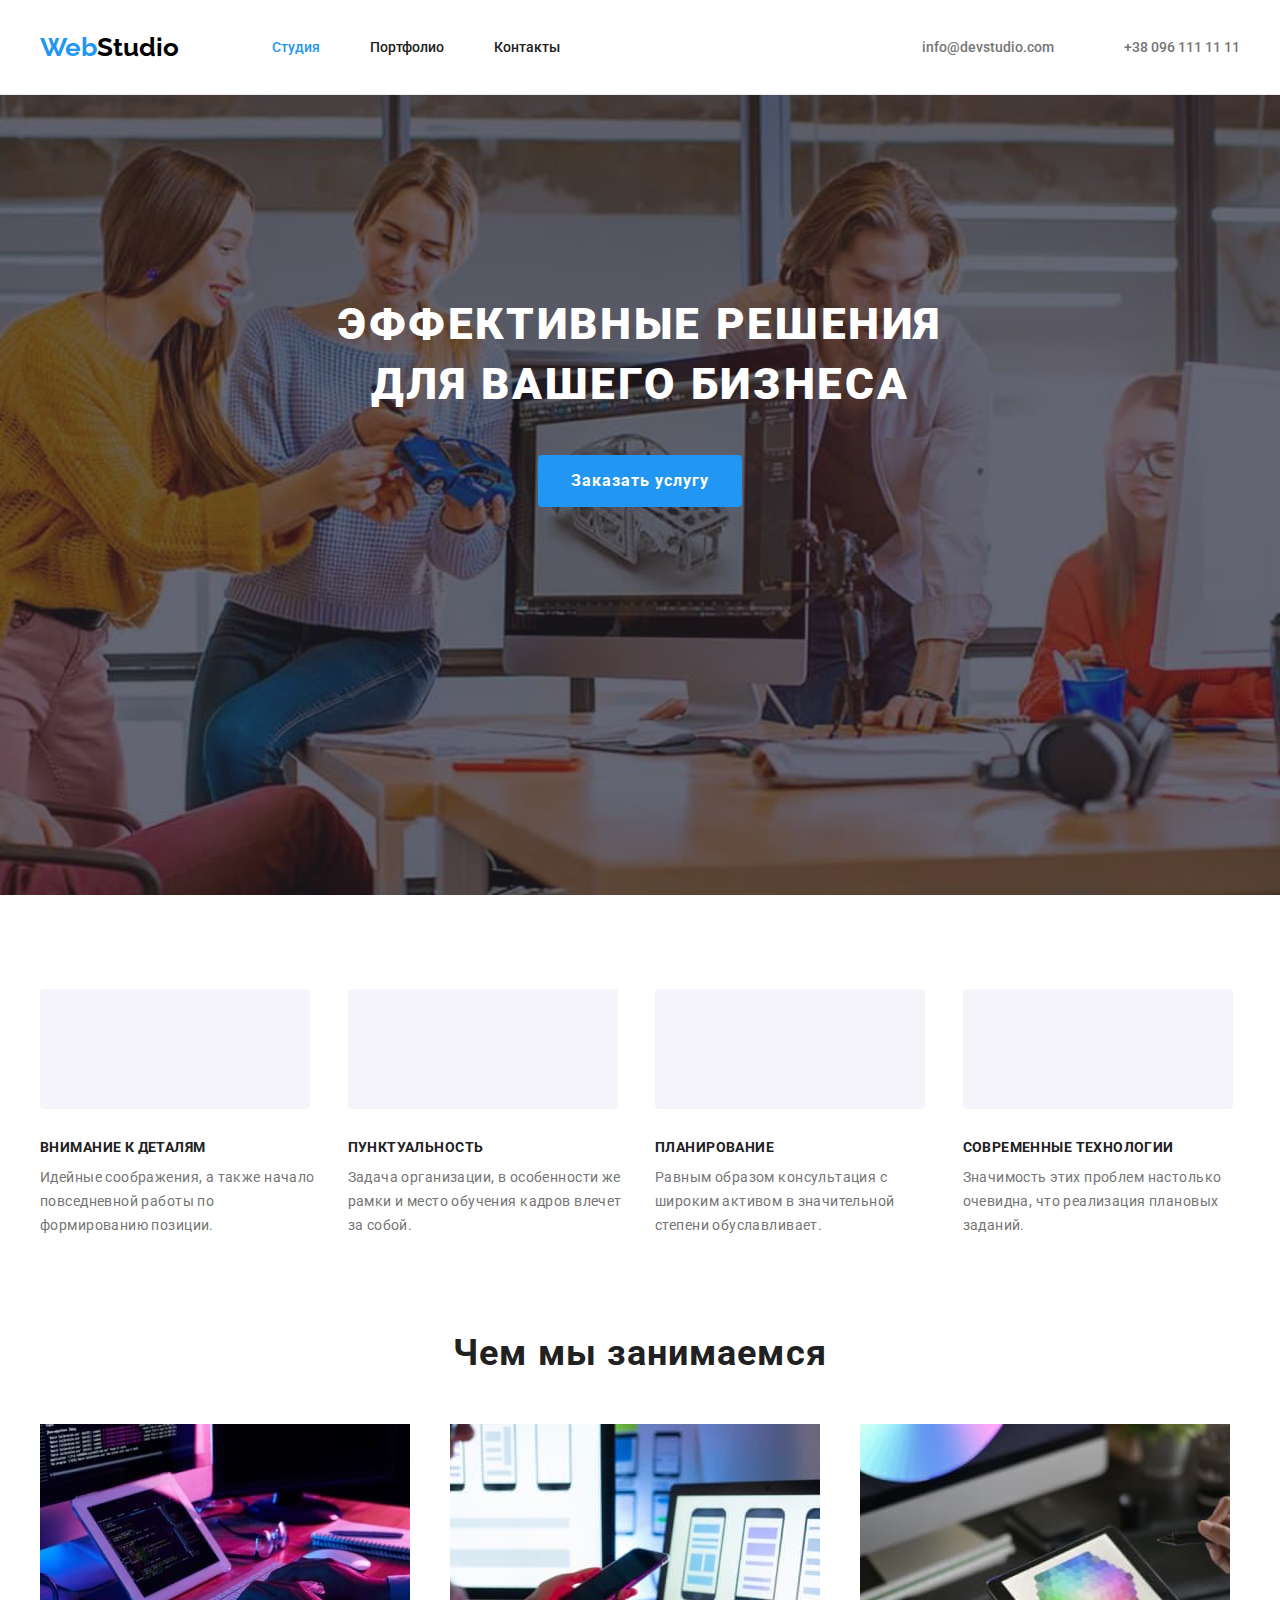
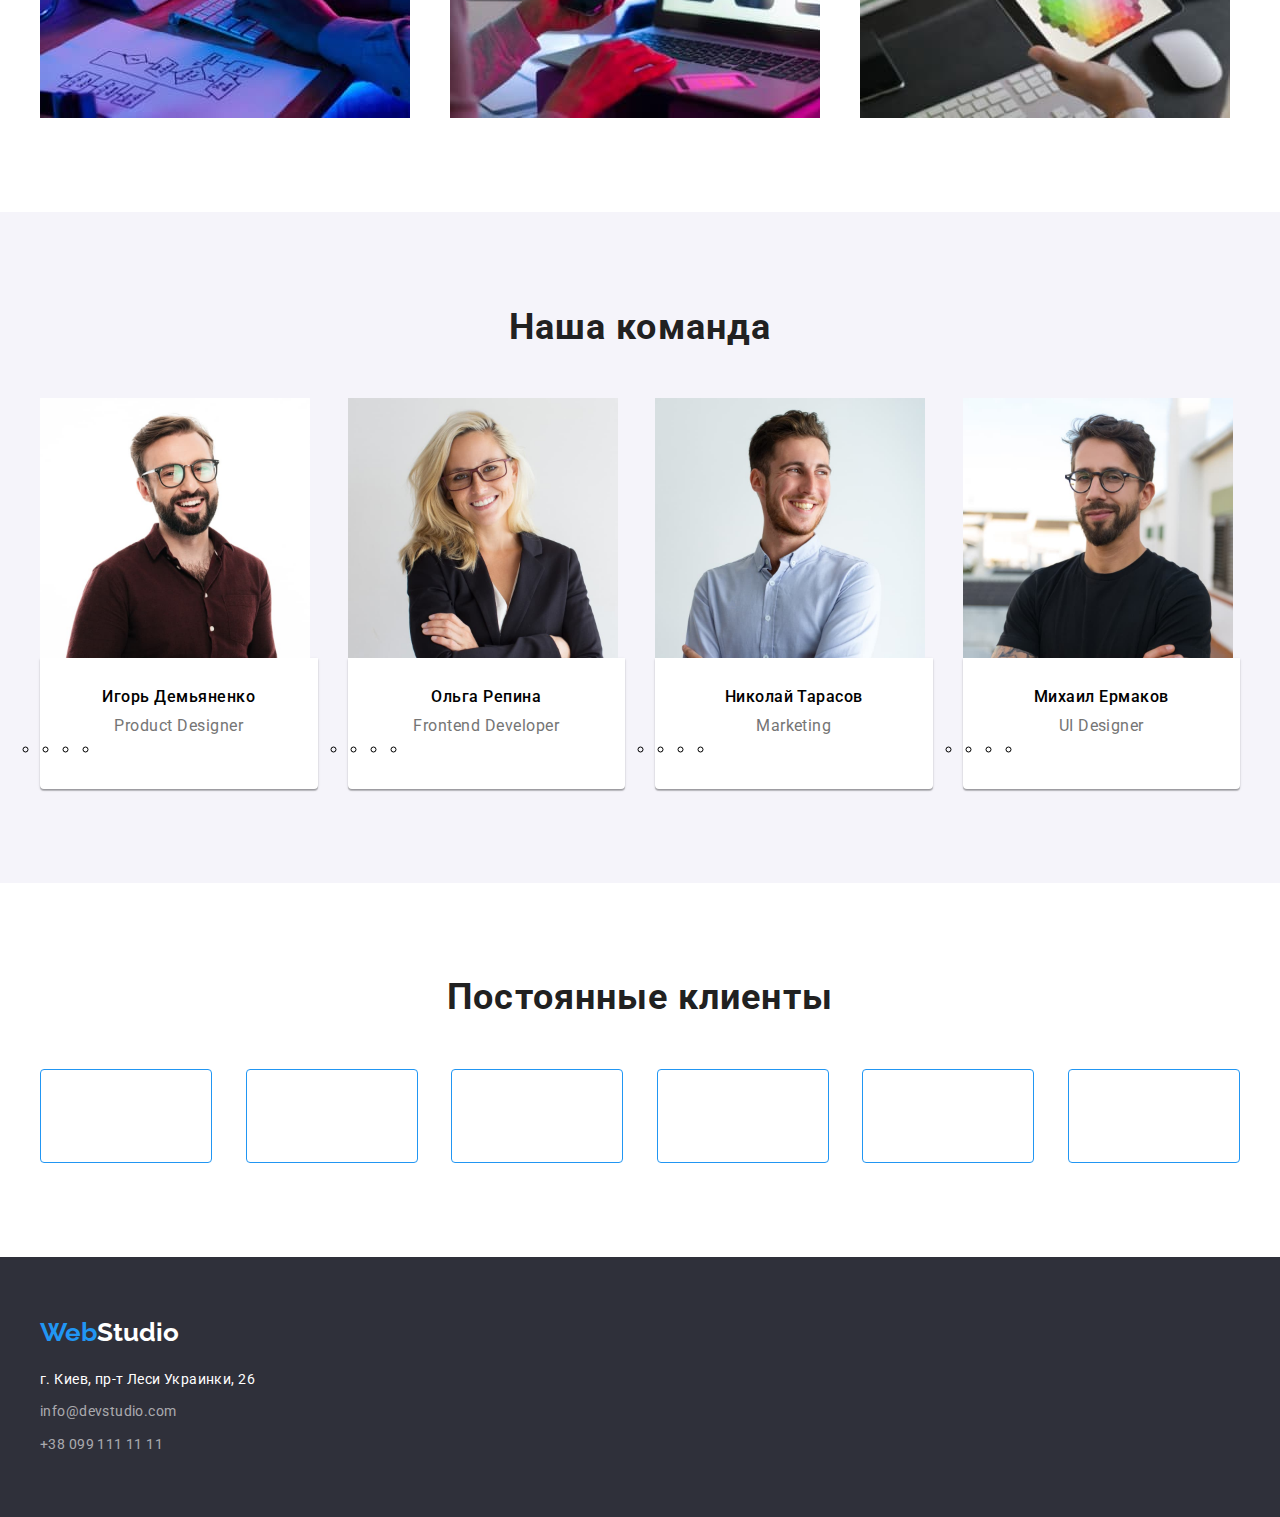
==== commit e9bd39e7: "add icons" ====
--- a/index.html
+++ b/index.html
@@ -132,21 +132,21 @@
                                 <li class="team-social-item">
                                     <a href="" class="team-social-link link">
                                         <svg class="team-social-icon" width="20px" height="20px">
-                                            <use href="./images/icons.svg/#icon-instagram"></use>
-                                        </svg>
-                                    </a>
-                                </li>
-                                <li class="social-list-item">
-                                    <a href="" class="team-social-link link">
-                                        <svg class="team-social-icon" width="20px" height="20px">
-                                            <use href="./images/icons.svg/#icon-tvitter"></use>
-                                        </svg>
-                                    </a>
-                                </li>
-                                <li class="social-list-item">
-                                    <a href="" class="team-social-link link">
-                                        <svg class="team-social-icon" width="20px" height="20px">
-                                            <use href="./images/icons.svg/icon-facebook"></use>
+                                            <use href="./images/icons.svg#icon-instagram"></use>
+                                        </svg>
+                                    </a>
+                                </li>
+                                <li class="social-list-item">
+                                    <a href="" class="team-social-link link">
+                                        <svg class="team-social-icon" width="20px" height="20px">
+                                            <use href="./images/icons.svg#icon-tvitter"></use>
+                                        </svg>
+                                    </a>
+                                </li>
+                                <li class="social-list-item">
+                                    <a href="" class="team-social-link link">
+                                        <svg class="team-social-icon" width="20px" height="20px">
+                                            <use href="./images/icons.svg#icon-facebook"></use>
                                         </svg>
                                     </a>
                                 </li>
@@ -169,21 +169,21 @@
                                 <li class="team-social-item">
                                     <a href="" class="team-social-link link">
                                         <svg class="team-social-icon" width="20px" height="20px">
-                                            <use href="./images/icons.svg/#icon-instagram"></use>
-                                        </svg>
-                                    </a>
-                                </li>
-                                <li class="social-list-item">
-                                    <a href="" class="team-social-link link">
-                                        <svg class="team-social-icon" width="20px" height="20px">
-                                            <use href="./images/icons.svg/#icon-tvitter"></use>
-                                        </svg>
-                                    </a>
-                                </li>
-                                <li class="social-list-item">
-                                    <a href="" class="team-social-link link">
-                                        <svg class="team-social-icon" width="20px" height="20px">
-                                            <use href="./images/icons.svg/icon-facebook"></use>
+                                            <use href="./images/icons.svg#icon-instagram"></use>
+                                        </svg>
+                                    </a>
+                                </li>
+                                <li class="social-list-item">
+                                    <a href="" class="team-social-link link">
+                                        <svg class="team-social-icon" width="20px" height="20px">
+                                            <use href="./images/icons.svg#icon-tvitter"></use>
+                                        </svg>
+                                    </a>
+                                </li>
+                                <li class="social-list-item">
+                                    <a href="" class="team-social-link link">
+                                        <svg class="team-social-icon" width="20px" height="20px">
+                                            <use href="./images/icons.svg#icon-facebook"></use>
                                         </svg>
                                     </a>
                                 </li>
@@ -206,21 +206,21 @@
                                 <li class="team-social-item">
                                     <a href="" class="team-social-link link">
                                         <svg class="team-social-icon" width="20px" height="20px">
-                                            <use href="./images/icons.svg/#icon-instagram"></use>
-                                        </svg>
-                                    </a>
-                                </li>
-                                <li class="social-list-item">
-                                    <a href="" class="team-social-link link">
-                                        <svg class="team-social-icon" width="20px" height="20px">
-                                            <use href="./images/icons.svg/#icon-tvitter"></use>
-                                        </svg>
-                                    </a>
-                                </li>
-                                <li class="social-list-item">
-                                    <a href="" class="team-social-link link">
-                                        <svg class="team-social-icon" width="20px" height="20px">
-                                            <use href="./images/icons.svg/icon-facebook"></use>
+                                            <use href="./images/icons.svg#icon-instagram"></use>
+                                        </svg>
+                                    </a>
+                                </li>
+                                <li class="social-list-item">
+                                    <a href="" class="team-social-link link">
+                                        <svg class="team-social-icon" width="20px" height="20px">
+                                            <use href="./images/icons.svg#icon-tvitter"></use>
+                                        </svg>
+                                    </a>
+                                </li>
+                                <li class="social-list-item">
+                                    <a href="" class="team-social-link link">
+                                        <svg class="team-social-icon" width="20px" height="20px">
+                                            <use href="./images/icons.svg#icon-facebook"></use>
                                         </svg>
                                     </a>
                                 </li>
@@ -243,21 +243,21 @@
                                 <li class="team-social-item">
                                     <a href="" class="team-social-link link">
                                         <svg class="team-social-icon" width="20px" height="20px">
-                                            <use href="./images/icons.svg/#icon-instagram"></use>
-                                        </svg>
-                                    </a>
-                                </li>
-                                <li class="social-list-item">
-                                    <a href="" class="team-social-link link">
-                                        <svg class="team-social-icon" width="20px" height="20px">
-                                            <use href="./images/icons.svg/#icon-tvitter"></use>
-                                        </svg>
-                                    </a>
-                                </li>
-                                <li class="social-list-item">
-                                    <a href="" class="team-social-link link">
-                                        <svg class="team-social-icon" width="20px" height="20px">
-                                            <use href="./images/icons.svg/icon-facebook"></use>
+                                            <use href="./images/icons.svg#icon-instagram"></use>
+                                        </svg>
+                                    </a>
+                                </li>
+                                <li class="social-list-item">
+                                    <a href="" class="team-social-link link">
+                                        <svg class="team-social-icon" width="20px" height="20px">
+                                            <use href="./images/icons.svg#icon-tvitter"></use>
+                                        </svg>
+                                    </a>
+                                </li>
+                                <li class="social-list-item">
+                                    <a href="" class="team-social-link link">
+                                        <svg class="team-social-icon" width="20px" height="20px">
+                                            <use href="./images/icons.svg#icon-facebook"></use>
                                         </svg>
                                     </a>
                                 </li>
--- a/css/styles.css
+++ b/css/styles.css
@@ -177,12 +177,14 @@
 }
 
 .hero {
+  background-color: #C4C4C4;
   margin-right: auto;
   margin-left: auto;
   padding-top: 200px;
   min-height: 600px;
   max-height: 1600px;
   text-align: center;
+
 }
 
 .hero-backgraund {
@@ -374,6 +376,15 @@
   padding-bottom: 0;
 }
 
+.team-social-icon {
+  width: 20px;
+  height: 20px;
+}
+
+.team-social-list {
+  display: flex;
+}
+
 .team-list {
   display: flex;
   flex-wrap: wrap;
@@ -398,7 +409,6 @@
 }
 
 /* Общий фон для героя и подвала */
-.hero,
 .footer {
   background-color: var(--footer-background-color);
 }
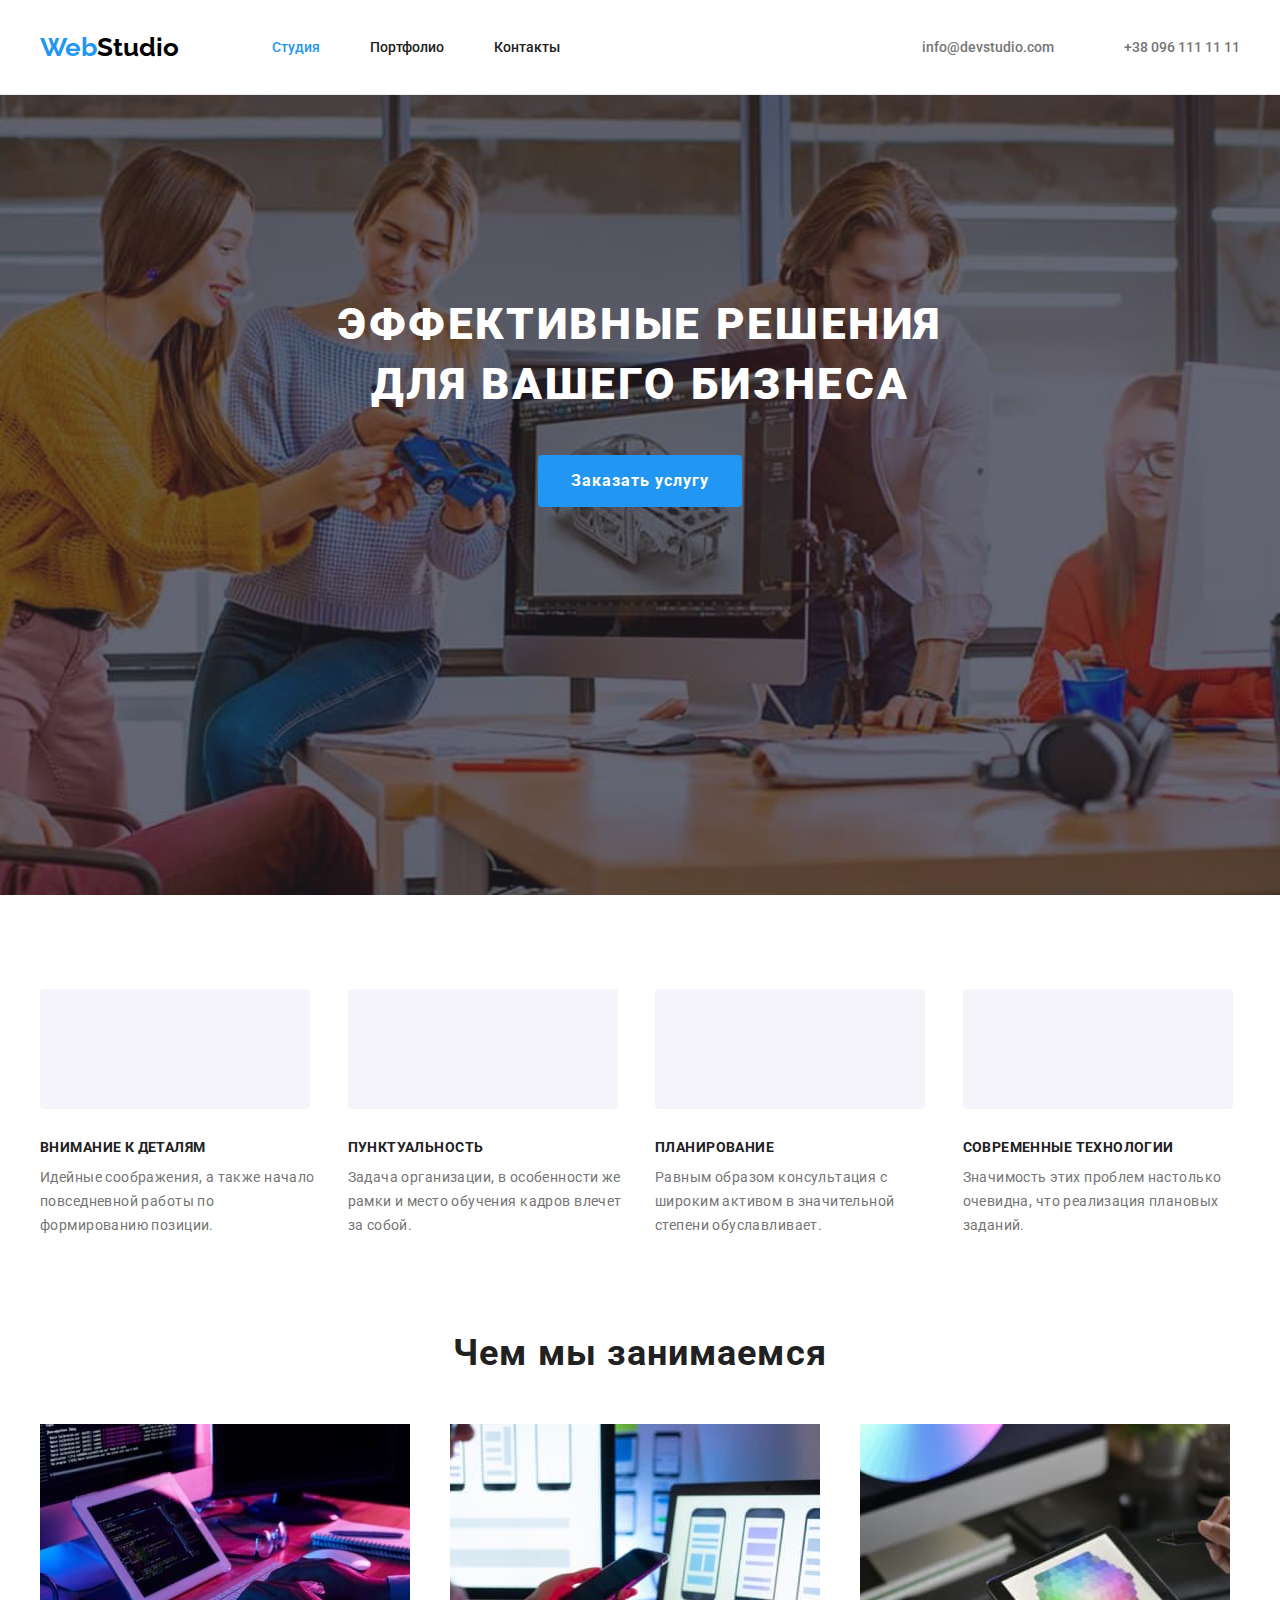
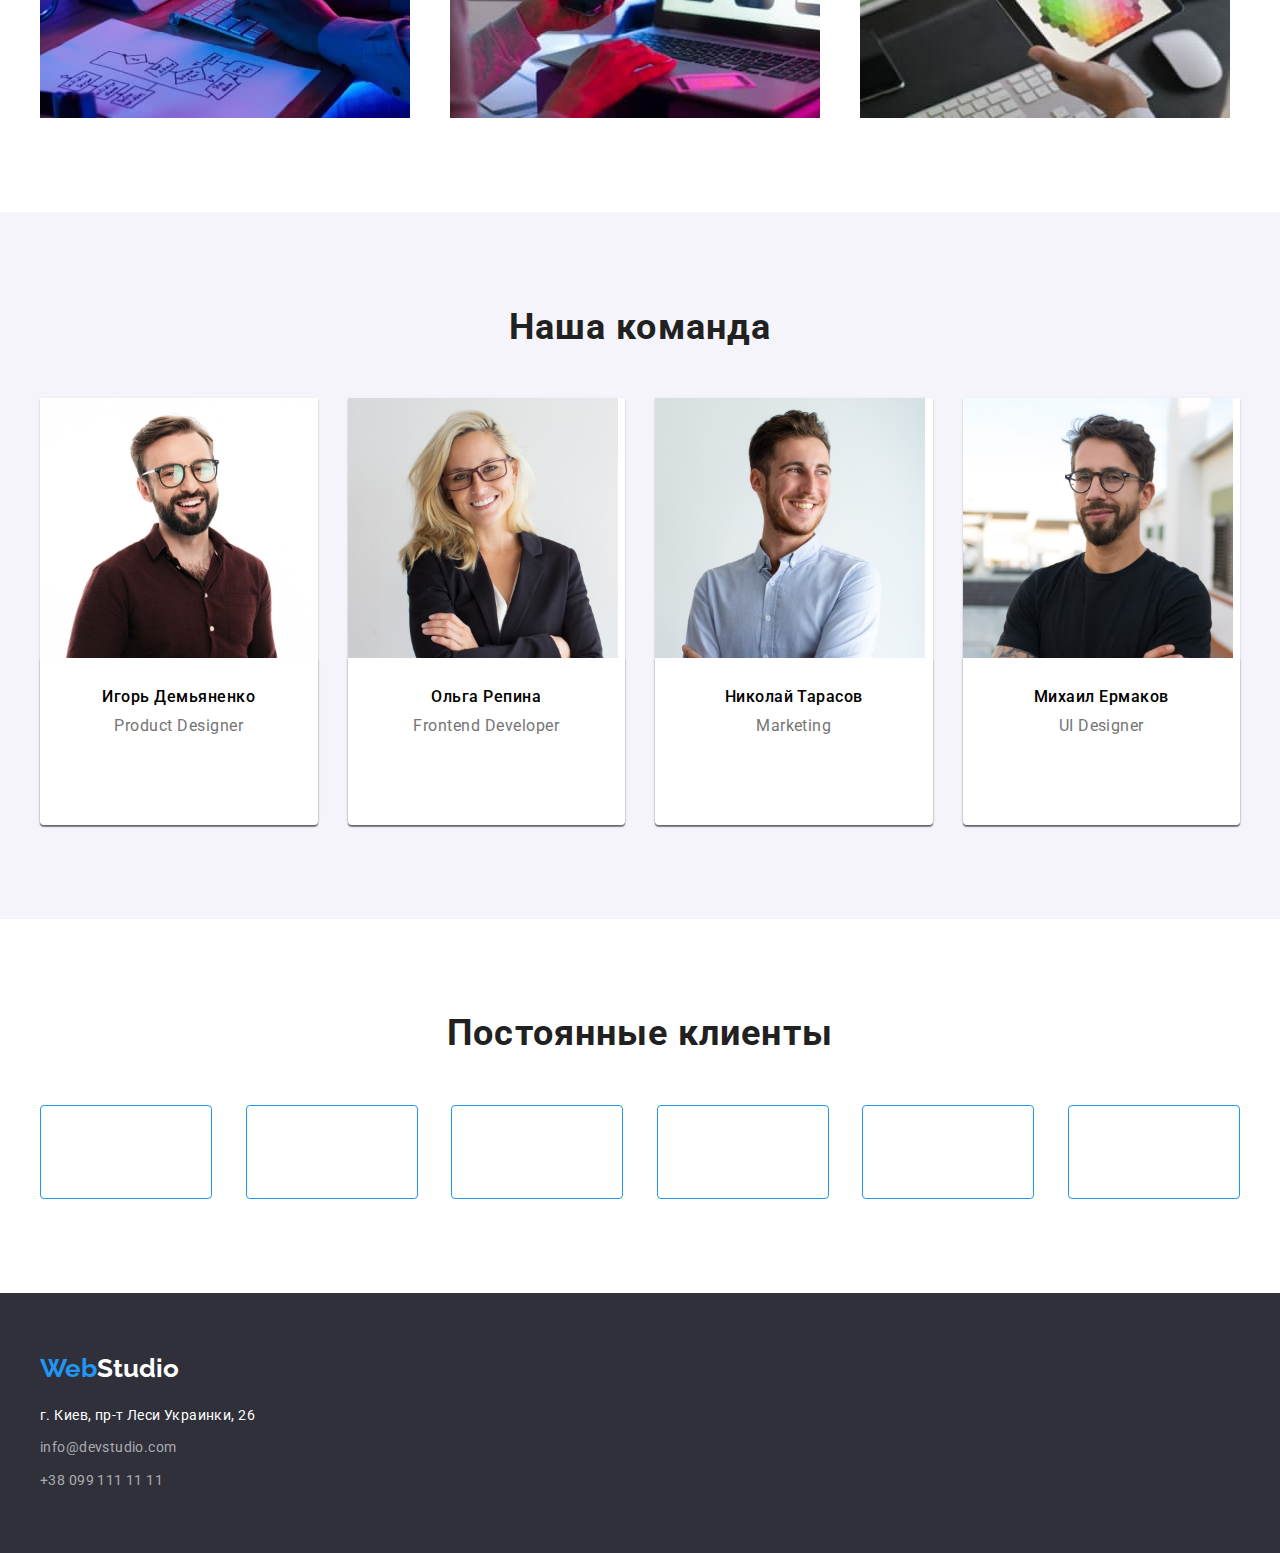
==== commit c517665a: "delete fill for sprite" ====
--- a/index.html
+++ b/index.html
@@ -136,21 +136,21 @@
                                         </svg>
                                     </a>
                                 </li>
-                                <li class="social-list-item">
+                                <li class="team-social-item">
                                     <a href="" class="team-social-link link">
                                         <svg class="team-social-icon" width="20px" height="20px">
                                             <use href="./images/icons.svg#icon-tvitter"></use>
                                         </svg>
                                     </a>
                                 </li>
-                                <li class="social-list-item">
+                                <li class="team-social-item">
                                     <a href="" class="team-social-link link">
                                         <svg class="team-social-icon" width="20px" height="20px">
                                             <use href="./images/icons.svg#icon-facebook"></use>
                                         </svg>
                                     </a>
                                 </li>
-                                <li class="social-list-item">
+                                <li class="team-social-item">
                                     <a href="" class="team-social-link link">
                                         <svg class="team-social-icon" width="20px" height="20px">
                                             <use href="./images/icons.svg#icon-linkedin"></use>
@@ -173,21 +173,21 @@
                                         </svg>
                                     </a>
                                 </li>
-                                <li class="social-list-item">
+                                <li class="team-social-item">
                                     <a href="" class="team-social-link link">
                                         <svg class="team-social-icon" width="20px" height="20px">
                                             <use href="./images/icons.svg#icon-tvitter"></use>
                                         </svg>
                                     </a>
                                 </li>
-                                <li class="social-list-item">
+                                <li class="team-social-item">
                                     <a href="" class="team-social-link link">
                                         <svg class="team-social-icon" width="20px" height="20px">
                                             <use href="./images/icons.svg#icon-facebook"></use>
                                         </svg>
                                     </a>
                                 </li>
-                                <li class="social-list-item">
+                                <li class="team-social-item">
                                     <a href="" class="team-social-link link">
                                         <svg class="team-social-icon" width="20px" height="20px">
                                             <use href="./images/icons.svg#icon-linkedin"></use>
@@ -210,21 +210,21 @@
                                         </svg>
                                     </a>
                                 </li>
-                                <li class="social-list-item">
+                                <li class="team-social-item">
                                     <a href="" class="team-social-link link">
                                         <svg class="team-social-icon" width="20px" height="20px">
                                             <use href="./images/icons.svg#icon-tvitter"></use>
                                         </svg>
                                     </a>
                                 </li>
-                                <li class="social-list-item">
+                                <li class="team-social-item">
                                     <a href="" class="team-social-link link">
                                         <svg class="team-social-icon" width="20px" height="20px">
                                             <use href="./images/icons.svg#icon-facebook"></use>
                                         </svg>
                                     </a>
                                 </li>
-                                <li class="social-list-item">
+                                <li class="team-social-item">
                                     <a href="" class="team-social-link link">
                                         <svg class="team-social-icon" width="20px" height="20px">
                                             <use href="./images/icons.svg#icon-linkedin"></use>
@@ -247,21 +247,21 @@
                                         </svg>
                                     </a>
                                 </li>
-                                <li class="social-list-item">
+                                <li class="team-social-item">
                                     <a href="" class="team-social-link link">
                                         <svg class="team-social-icon" width="20px" height="20px">
                                             <use href="./images/icons.svg#icon-tvitter"></use>
                                         </svg>
                                     </a>
                                 </li>
-                                <li class="social-list-item">
+                                <li class="team-social-item">
                                     <a href="" class="team-social-link link">
                                         <svg class="team-social-icon" width="20px" height="20px">
                                             <use href="./images/icons.svg#icon-facebook"></use>
                                         </svg>
                                     </a>
                                 </li>
-                                <li class="social-list-item">
+                                <li class="team-social-item">
                                     <a href="" class="team-social-link link">
                                         <svg class="team-social-icon" width="20px" height="20px">
                                             <use href="./images/icons.svg#icon-linkedin"></use>
--- a/css/styles.css
+++ b/css/styles.css
@@ -7,6 +7,7 @@
   --footer-background-color: #2f303a;
   --background-button-color: #f5f4fa;
   --background-header-color: #ffffff;
+  --icon-bg-color: #AFB1B8;
   --white-text-background-color: rgba(255, 255, 255, 1);
   --white-contacts-color: rgba(255, 255, 255, 0.6);
   --border-color: rgba(238, 238, 238, 1);
@@ -363,6 +364,8 @@
   border-radius: 0px 0px 4px 4px;
   padding-top: 30px;
   padding-bottom: 30px;
+  padding-right: 32px;
+  padding-left: 32px;
 }
 
 /* Должности */
@@ -374,15 +377,40 @@
   text-align: center;
   margin-top: 10px;
   padding-bottom: 0;
+  margin-bottom: 16px;
+}
+
+.team-social-list {
+  display: flex;
+  list-style-type: none;
+  justify-content: space-between;
+}
+
+.team-social-link {
+  display: flex;
+  justify-content: center;
+  align-items: center;
+  width: 44px;
+  height: 44px;
+  border-radius: 50%;
+  color: var(--icon-bg-color);
+  background-color: transparent;
+}
+
+.team-social-link:hover,
+.team-social-link:focus {
+  background-color: var(--second-color);
 }
 
 .team-social-icon {
   width: 20px;
   height: 20px;
-}
-
-.team-social-list {
-  display: flex;
+  fill: var(--icon-bg-color);
+}
+
+.team-social-link:hover .team-social-icon,
+.team-social-link:focus .team-social-icon {
+  fill: #ffffff;
 }
 
 .team-list {
@@ -390,6 +418,13 @@
   flex-wrap: wrap;
   margin-left: -30px;
   margin-top: -30px;
+}
+
+.team-item {
+  background-color: var(--background-header-color);
+  box-shadow: 0px 1px 3px rgba(0, 0, 0, 0.12), 0px 1px 1px rgba(0, 0, 0, 0.14),
+    0px 2px 1px rgba(0, 0, 0, 0.2);
+  border-radius: 0px 0px 4px 4px;
 }
 
 .team-list > .team-item {
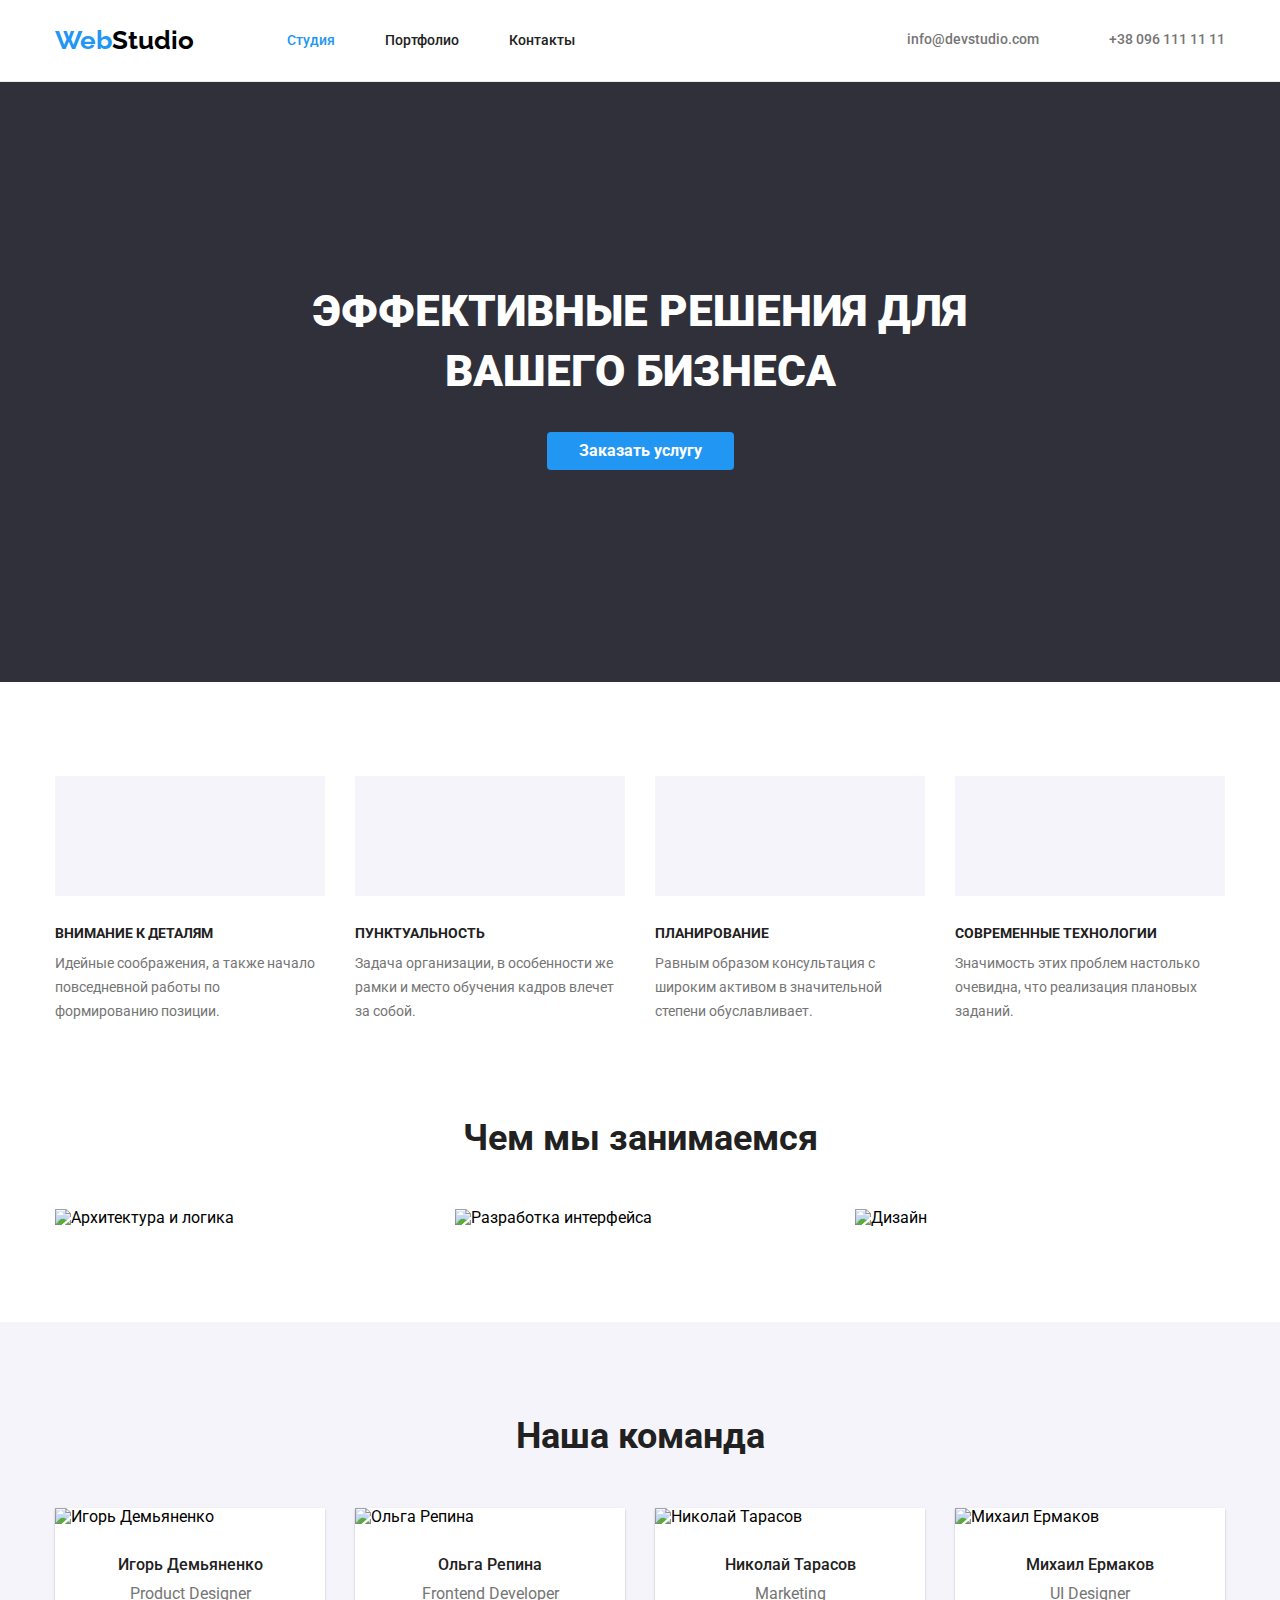
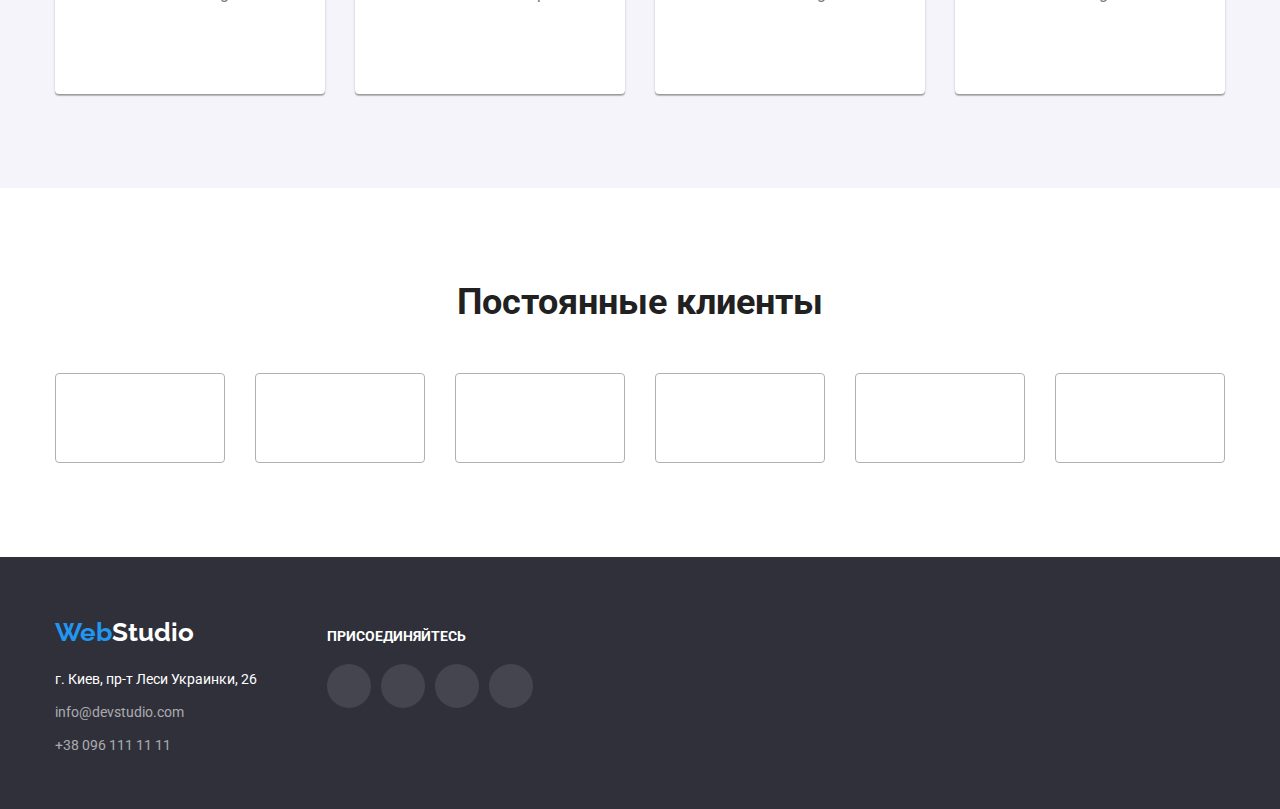
==== commit e833ec8f: "correct hover/focus for footer contacts" ====
--- a/index.html
+++ b/index.html
@@ -1,347 +1,483 @@
 <!DOCTYPE html>
-<html lang="en">
-<head>
-    <meta charset="UTF-8">
-    <meta http-equiv="X-UA-Compatible" content="IE=edge">
-    <meta name="viewport" content="width=device-width, initial-scale=1.0">
-    <title>WebStudio</title>
-    <link rel="preconnect" href="https://fonts.gstatic.com"/>
-    <link href="https://fonts.googleapis.com/css2?family=Raleway:wght@700&family=Roboto:wght@400;500;700;900&display=swap" rel="stylesheet"/>
-    <link rel="stylesheet"
+<html lang="ru">
+  <head>
+    <meta charset="UTF-8" />
+    <meta name="viewport" content="width=device-width, initial-scale=1.0" />
+    <title>Студия</title>
+    <link rel="preconnect" href="https://fonts.gstatic.com" />
+    <link
+      href="https://fonts.googleapis.com/css2?family=Raleway:wght@700&family=Roboto:wght@400;500;700;900&display=swap"
+      rel="stylesheet"
+    />
+    <link
+      rel="stylesheet"
       href="https://cdnjs.cloudflare.com/ajax/libs/modern-normalize/1.0.0/modern-normalize.min.css"
-      integrity="sha512-ISS7cAi1PEhQ8jnbJpJZMd29NlhNj4AWYyLOSp2CE/CsHxTCu+r+t0D2yoJudVrd0/8fTVPUVDzY5Tvli75u/g=="
-      crossorigin="anonymous"/>
-    <link rel="stylesheet" href="./css/styles.css"/>
-</head>
-<body>
+    />
+    <link rel="stylesheet" href="./css/styles.css" />
+  </head>
+
+  <body>
+    <!-- Шапка -->
     <header class="header">
-        <!--Контейнер для шапки-->
-        <div class="container main-nav">
-            <nav class="header-nav">
-                <a href="./index.html" class="logo link"><span class="logo-item">Web</span>Studio</a>
-                <ul class="nav-list list">
-                    <li class="nav-item">
-                        <a href="./index.html" class="link current">Студия</a>
-                    </li>
-                    <li class="nav-item">
-                        <a href="./portfolio.html" class="link">Портфолио</a>
-                    </li>
-                    <li class="nav-item">
-                        <a href="#" class="link">Контакты</a>
-                    </li>
+      <!--Контейнер для шапки сайта-->
+      <div class="container main-nav">
+        <nav class="header-nav">
+          <!--Навигация-->
+          <a href="./index.html" class="logo">
+            <span class="logo-web">Web</span>Studio
+          </a>
+
+          <ul class="header-list">
+            <li class="item">
+              <a href="" class="header-list-link current">Студия</a>
+            </li>
+
+            <li class="item">
+              <a href="./portfolio.html" class="header-list-link">Портфолио</a>
+            </li>
+
+            <li class="item">
+              <a href="" class="header-list-link">Контакты</a>
+            </li>
+          </ul>
+        </nav>
+
+        <!--Kонтакы-->
+        <ul class="contacts">
+          <li class="item">
+            <a
+              href="mailto:info@devstudio.com"
+              class="contacts-link header-mail"
+            >
+              <svg class="icon-contacts" width="16" height="12">
+                <use href="./images/icons.svg#icon-envelope"></use>
+              </svg>
+              info@devstudio.com
+            </a>
+          </li>
+
+          <li class="item">
+            <a href="tel:+380961111111" class="contacts-link header-tel">
+              <svg class="icon-contacts" width="10" height="16">
+                <use href="./images/icons.svg#icon-smartphone"></use>
+              </svg>
+              +38 096 111 11 11
+            </a>
+          </li>
+        </ul>
+      </div>
+    </header>
+
+    <main>
+      <!--Герой-->
+      <section class="hero">
+        <div class="header-overlay">
+          <h1 class="hero-title">Эффективные решения для вашего бизнеса</h1>
+          <a href="" class="hero-link">Заказать услугу</a>
+        </div>
+      </section>
+
+      <!--Особенности-->
+      <section class="features">
+        <div class="container">
+          <!-- Скрытый заголовок, особенности -->
+
+          <h2 class="hidden">Особенности</h2>
+          <ul class="features-list">
+            <li class="features-list-item feature-first">
+              <div class="features-icons">
+                <svg class="icon-antenna" width="70" height="70">
+                  <use href="./images/icons.svg#icon-antenna"></use>
+                </svg>
+              </div>
+              <h3 class="features-item-title">Внимание к деталям</h3>
+              <p class="features-item-text">
+                Идейные соображения, а также начало повседневной работы по
+                формированию позиции.
+              </p>
+            </li>
+
+            <li class="features-list-item feature-second">
+              <div class="features-icons">
+                <svg class="icon-clock" width="70" height="70">
+                  <use href="./images/icons.svg#icon-clock"></use>
+                </svg>
+              </div>
+              <h3 class="features-item-title">Пунктуальность</h3>
+              <p class="features-item-text">
+                Задача организации, в особенности же рамки и место обучения
+                кадров влечет за собой.
+              </p>
+            </li>
+
+            <li class="features-list-item feature-third">
+              <div class="features-icons">
+                <svg class="icon-diagram" width="70" height="70">
+                  <use href="./images/icons.svg#icon-diagram"></use>
+                </svg>
+              </div>
+              <h3 class="features-item-title">Планирование</h3>
+              <p class="features-item-text">
+                Равным образом консультация с широким активом в значительной
+                степени обуславливает.
+              </p>
+            </li>
+
+            <li class="features-list-item feature-fourth">
+              <div class="features-icons">
+                <svg class="icon-astronaut" width="70" height="70">
+                  <use href="./images/icons.svg#icon-astronaut"></use>
+                </svg>
+              </div>
+              <h3 class="features-item-title">Современные технологии</h3>
+              <p class="features-item-text">
+                Значимость этих проблем настолько очевидна, что реализация
+                плановых заданий.
+              </p>
+            </li>
+          </ul>
+        </div>
+      </section>
+
+      <!--Чем мы занимаемся-->
+      <section class="issues">
+        <div class="container">
+          <!--Виды работ-->
+          <h2 class="issues-title">Чем мы занимаемся</h2>
+          <ul class="issues-list">
+            <li class="issues-item">
+              <img
+                src="./images/our_projects_1.jpg"
+                alt="Архитектура и логика"
+                width="370"
+              />
+            </li>
+
+            <li class="issues-item">
+              <img
+                src="./images/our_projects_2.jpg"
+                alt="Разработка интерфейса"
+                width="370"
+              />
+            </li>
+
+            <li class="issues-item">
+              <img src="./images/our_projects_3.jpg" alt="Дизайн" width="370" />
+            </li>
+          </ul>
+        </div>
+      </section>
+
+      <!-- Наша команда -->
+      <section class="team">
+        <div class="container">
+          <!--Представление команды-->
+          <h2 class="team-title">Наша команда</h2>
+          <ul class="team-list">
+            <!-- Игорь Демьяненко -->
+            <li class="team-list-item">
+              <img
+                src="./images/team_card_1.jpg"
+                alt="Игорь Демьяненко"
+                width="270"
+              />
+              <div class="team-card">
+                <h3 class="team-item-title">Игорь Демьяненко</h3>
+                <p class="team-item-text">Product Designer</p>
+                <ul class="social-network ihor-sn">
+                  <li class="sn-item">
+                    <a href="" class="circle-button">
+                      <svg class="icon-sn" width="20" height="20">
+                        <use href="./images/icons.svg#icon-instagram"></use>
+                      </svg>
+                    </a>
+                  </li>
+                  <li class="sn-item">
+                    <a href="" class="circle-button">
+                      <svg class="icon-sn" width="20" height="20">
+                        <use href="./images/icons.svg#icon-twitter"></use>
+                      </svg>
+                    </a>
+                  </li>
+                  <li class="sn-item">
+                    <a href="" class="circle-button">
+                      <svg class="icon-sn" width="20" height="20">
+                        <use href="./images/icons.svg#icon-facebook"></use>
+                      </svg>
+                    </a>
+                  </li>
+                  <li class="sn-item">
+                    <a href="" class="circle-button">
+                      <svg class="icon-sn" width="20" height="20">
+                        <use href="./images/icons.svg#icon-linkedin"></use>
+                      </svg>
+                    </a>
+                  </li>
                 </ul>
-            </nav>
-            <!-- Navigation contacts -->
-            <ul class="contacts-list list">
-                <li class="contacts-item icon-box">
-                    <a href="mailto:info@devstudio.com" class="link">
-                        <svg class="contacts-icon-envelope" width="16" height="12">
-                            <use href="./images/icons.svg#icon-envelope"></use>
-                        </svg>
-                        info@devstudio.com
-                    </a>
-                </li>
-                <li class="contacts-item icon-box">
-                    <a href="tel:+380961111111" class="link">
-                        <svg class="contacts-icon-tel" width="10" heigth="16">
-                            <use href="./images/icons.svg#icon-tel"></use>
-                        </svg>
-                        +38 096 111 11 11
-                    </a>
-                </li>
+              </div>
+            </li>
+
+            <!-- Ольга Репина -->
+            <li class="team-list-item">
+              <img
+                src="./images/team_card_2.jpg"
+                alt="Ольга Репина"
+                width="270"
+              />
+              <div class="team-card">
+                <h3 class="team-item-title">Ольга Репина</h3>
+                <p class="team-item-text">Frontend Developer</p>
+                <ul class="social-network olha-sn">
+                  <li class="sn-item">
+                    <a href="" class="circle-button">
+                      <svg class="icon-sn" width="20" height="20">
+                        <use href="./images/icons.svg#icon-instagram"></use>
+                      </svg>
+                    </a>
+                  </li>
+                  <li class="sn-item">
+                    <a href="" class="circle-button">
+                      <svg class="icon-sn" width="20" height="20">
+                        <use href="./images/icons.svg#icon-twitter"></use>
+                      </svg>
+                    </a>
+                  </li>
+                  <li class="sn-item">
+                    <a href="" class="circle-button">
+                      <svg class="icon-sn" width="20" height="20">
+                        <use href="./images/icons.svg#icon-facebook"></use>
+                      </svg>
+                    </a>
+                  </li>
+                  <li class="sn-item">
+                    <a href="" class="circle-button">
+                      <svg class="icon-sn" width="20" height="20">
+                        <use href="./images/icons.svg#icon-linkedin"></use>
+                      </svg>
+                    </a>
+                  </li>
+                </ul>
+              </div>
+            </li>
+
+            <!-- Николай Тарасов -->
+            <li class="team-list-item">
+              <img
+                src="./images/team_card_3.jpg"
+                alt="Николай Тарасов"
+                width="270"
+              />
+              <div class="team-card">
+                <h3 class="team-item-title">Николай Тарасов</h3>
+                <p class="team-item-text">Marketing</p>
+                <ul class="social-network nikolay-sn">
+                  <li class="sn-item">
+                    <a href="" class="circle-button">
+                      <svg class="icon-sn" width="20" height="20">
+                        <use href="./images/icons.svg#icon-instagram"></use>
+                      </svg>
+                    </a>
+                  </li>
+                  <li class="sn-item">
+                    <a href="" class="circle-button">
+                      <svg class="icon-sn" width="20" height="20">
+                        <use href="./images/icons.svg#icon-twitter"></use>
+                      </svg>
+                    </a>
+                  </li>
+                  <li class="sn-item">
+                    <a href="" class="circle-button">
+                      <svg class="icon-sn" width="20" height="20">
+                        <use href="./images/icons.svg#icon-facebook"></use>
+                      </svg>
+                    </a>
+                  </li>
+                  <li class="sn-item">
+                    <a href="" class="circle-button">
+                      <svg class="icon-sn" width="20" height="20">
+                        <use href="./images/icons.svg#icon-linkedin"></use>
+                      </svg>
+                    </a>
+                  </li>
+                </ul>
+              </div>
+            </li>
+
+            <!-- Михаил Ермаков -->
+            <li class="team-list-item">
+              <img
+                src="./images/team_card_4.jpg"
+                alt="Михаил Ермаков"
+                width="270"
+              />
+              <div class="team-card">
+                <h3 class="team-item-title">Михаил Ермаков</h3>
+                <p class="team-item-text">UI Designer</p>
+                <ul class="social-network michail-sn">
+                  <li class="sn-item">
+                    <a href="" class="circle-button">
+                      <svg class="icon-sn" width="20" height="20">
+                        <use href="./images/icons.svg#icon-instagram"></use>
+                      </svg>
+                    </a>
+                  </li>
+                  <li class="sn-item">
+                    <a href="" class="circle-button">
+                      <svg class="icon-sn" width="20" height="20">
+                        <use href="./images/icons.svg#icon-twitter"></use>
+                      </svg>
+                    </a>
+                  </li>
+                  <li class="sn-item">
+                    <a href="" class="circle-button">
+                      <svg class="icon-sn" width="20" height="20">
+                        <use href="./images/icons.svg#icon-facebook"></use>
+                      </svg>
+                    </a>
+                  </li>
+                  <li class="sn-item">
+                    <a href="" class="circle-button">
+                      <svg class="icon-sn" width="20" height="20">
+                        <use href="./images/icons.svg#icon-linkedin"></use>
+                      </svg>
+                    </a>
+                  </li>
+                </ul>
+              </div>
+            </li>
+          </ul>
+        </div>
+      </section>
+
+      <!-- Постоянные клиенты -->
+
+      <section class="clients">
+        <div class="container">
+          <h2 class="clients-title">Постоянные клиенты</h2>
+          <ul class="clients-list">
+            <li class="client-item">
+              <a href="" class="button-clients">
+                <svg class="clients-icon-logo" width="44" height="50">
+                  <use href="./images/icons.svg#icon-client-logo1"></use>
+                </svg>
+              </a>
+            </li>
+
+            <li class="client-item">
+              <a href="" class="button-clients">
+                <svg class="clients-icon-logo" width="40" height="52">
+                  <use href="./images/icons.svg#icon-client-logo2"></use>
+                </svg>
+              </a>
+            </li>
+
+            <li class="client-item">
+              <a href="" class="button-clients">
+                <svg class="clients-icon-logo" width="41" height="42">
+                  <use href="./images/icons.svg#icon-client-logo3"></use>
+                </svg>
+              </a>
+            </li>
+
+            <li class="client-item">
+              <a href="" class="button-clients">
+                <svg class="clients-icon-logo" width="80" height="42">
+                  <use href="./images/icons.svg#icon-client-logo4"></use>
+                </svg>
+              </a>
+            </li>
+
+            <li class="client-item">
+              <a href="" class="button-clients">
+                <svg class="clients-icon-logo" width="59" height="47">
+                  <use href="./images/icons.svg#icon-client-logo5"></use>
+                </svg>
+              </a>
+            </li>
+
+            <li class="client-item">
+              <a href="" class="button-clients">
+                <svg class="clients-icon-logo" width="88" height="46">
+                  <use href="./images/icons.svg#icon-client-logo6"></use>
+                </svg>
+              </a>
+            </li>
+          </ul>
+        </div>
+      </section>
+    </main>
+
+    <!-- Подвал -->
+    <footer class="footer">
+      <div class="container">
+        <div class="footer-flex">
+          <!-- Блок с контактной информацией -->
+          <div class="footer-contacts">
+            <!-- Лого -->
+            <a href="./index.html" class="footer-logo">
+              <span class="logo-web">Web</span>Studio
+            </a>
+
+            <!--Контактная информация-->
+            <address class="footer-address">
+              <!-- Физический адрес -->
+
+              <a
+                href="https://goo.gl/maps/JUrXiFq32XLz6EwXA"
+                class="footer-address-link"
+                >г. Киев, пр-т Леси Украинки, 26</a
+              >
+
+              <!-- Электронная почта -->
+
+              <a href="mailto:info@devstudio.com" class="footer-email"
+                >info@devstudio.com</a
+              >
+
+              <!-- Телефон -->
+
+              <a href="tel:+380961111111" class="footer-tel"
+                >+38 096 111 11 11</a
+              >
+            </address>
+          </div>
+
+          <!-- Блок со ссылками на соц.сети -->
+          <div class="footer-sn">
+            <p class="footer-sn-title">присоединяйтесь</p>
+            <ul class="footer-circle-icons">
+              <li class="footer-sn-items">
+                <a href="" class="circle-button footer-circle-button">
+                  <svg class="icon-sn" width="20" height="20">
+                    <use href="./images/icons.svg#icon-instagram"></use>
+                  </svg>
+                </a>
+              </li>
+              <li class="footer-sn-items">
+                <a href="" class="circle-button footer-circle-button">
+                  <svg class="icon-sn" width="20" height="20">
+                    <use href="./images/icons.svg#icon-twitter"></use>
+                  </svg>
+                </a>
+              </li>
+              <li class="footer-sn-items">
+                <a href="" class="circle-button footer-circle-button">
+                  <svg class="icon-sn" width="20" height="20">
+                    <use href="./images/icons.svg#icon-facebook"></use>
+                  </svg>
+                </a>
+              </li>
+              <li class="footer-sn-items">
+                <a href="" class="circle-button footer-circle-button">
+                  <svg class="icon-sn" width="20" height="20">
+                    <use href="./images/icons.svg#icon-linkedin"></use>
+                  </svg>
+                </a>
+              </li>
             </ul>
-        </div>
-    </header>
-    <!-- Hero -->
-    <main>
-        <section class="hero hero-backgraund">
-                <h1 class="hero-title">Эффективные решения для вашего бизнеса</h1>
-                 <button type="button" class="btn">Заказать услугу</button>
-                <!-- <a href="" class="hero-link link">Заказать услугу</a> -->
-        </section>
-        <section class="different">
-            <div class="container">
-                <!-- hidden title -->
-                <h2 class="visually-hidden">Особенности</h2>
-                <ul class="different-list list">
-                    <li class="different-item">
-                        <div class="different-icons icon-box">
-                            <svg class="different-icon">
-                                <use href="./images/icons.svg#icon-antenna"></use>
-                            </svg>
-                        </div>
-                            <h3 class="different-title">Внимание к деталям</h3>
-                            <p class="different-text">Идейные соображения, а также начало повседневной работы по формированию позиции.</p>
-                    </li>
-                    <li class="different-item">
-                        <div class="different-icons icon-box">
-                            <svg class="different-icon">
-                                <use href="./images/icons.svg#icon-clocs"></use>
-                            </svg>
-                        </div>
-                            <h3 class="different-title">Пунктуальность</h3>
-                            <p class="different-text">Задача организации, в особенности же рамки и место обучения кадров влечет за собой.</p>
-                    </li>
-                    <li class="different-item">
-                        <div class="different-icons icon-box">
-                            <svg class="different-icon">
-                                <use href="./images/icons.svg#icon-planning"></use>
-                            </svg>
-                        </div>
-                            <h3 class="different-title">Планирование</h3>
-                            <p class="different-text">Равным образом консультация с широким активом в значительной степени обуславливает.</p>
-                    </li>
-                    <li class="different-item">
-                        <div class="different-icons icon-box">
-                            <svg class="different-icon">
-                                <use href="./images/icons.svg#icon-kosmonavt"></use>
-                            </svg>
-                        </div>
-                            <h3 class="different-title">Современные технологии</h3>
-                            <p class="different-text">Значимость этих проблем настолько очевидна, что реализация плановых заданий.</p>
-                    </li>
-                </ul>
-            </div>
-        </section>
-        <section class="work">
-            <div class="container">
-                <h2 class="work-title">Чем мы занимаемся</h2>
-                <ul class="work-list list">
-                    <li class="work-item">
-                    <img src="./images/komp.jpg" class="work-img" alt="komputer" width="370" height="294">
-                    </li>
-                    <li class="work-item">
-                    <img src="./images/mobile.jpg" class="work-img" alt="telefon" width="370" height="294">
-                    </li>
-                    <li class="work-item">
-                    <img src="./images/tablet.jpg" class="work-img" alt="tablet" width="370" height="294">
-                    </li>
-                </ul>
-            </div>
-        </section>
-        <section class="team">
-            <div class="container">
-                <h2 class="team-title">Наша команда</h2>
-                <ul class="team-list list">
-                    <li class="team-item">
-                        <img src="./images/1.jpg" class="team-img" alt="Игорь Демьяненко" width="270" height="260">
-                        <div class="team-card-thumb">
-                            <h3 class="team-subtitle">Игорь Демьяненко</h3>
-                            <p class="team-text">Product Designer</p>
-                            <ul class="team-social-list">
-                                <li class="team-social-item">
-                                    <a href="" class="team-social-link link">
-                                        <svg class="team-social-icon" width="20px" height="20px">
-                                            <use href="./images/icons.svg#icon-instagram"></use>
-                                        </svg>
-                                    </a>
-                                </li>
-                                <li class="team-social-item">
-                                    <a href="" class="team-social-link link">
-                                        <svg class="team-social-icon" width="20px" height="20px">
-                                            <use href="./images/icons.svg#icon-tvitter"></use>
-                                        </svg>
-                                    </a>
-                                </li>
-                                <li class="team-social-item">
-                                    <a href="" class="team-social-link link">
-                                        <svg class="team-social-icon" width="20px" height="20px">
-                                            <use href="./images/icons.svg#icon-facebook"></use>
-                                        </svg>
-                                    </a>
-                                </li>
-                                <li class="team-social-item">
-                                    <a href="" class="team-social-link link">
-                                        <svg class="team-social-icon" width="20px" height="20px">
-                                            <use href="./images/icons.svg#icon-linkedin"></use>
-                                        </svg>
-                                    </a>
-                                </li>
-                            </ul>
-                        </div>
-                    </li>
-                    <li class="team-item">
-                        <img src="./images/2.jpg" class="team-img" alt="Ольга Репина" width="270" height="260">
-                        <div class="team-card-thumb">
-                            <h3 class="team-subtitle">Ольга Репина</h3>
-                            <p class="team-text">Frontend Developer</p>
-                            <ul class="team-social-list">
-                                <li class="team-social-item">
-                                    <a href="" class="team-social-link link">
-                                        <svg class="team-social-icon" width="20px" height="20px">
-                                            <use href="./images/icons.svg#icon-instagram"></use>
-                                        </svg>
-                                    </a>
-                                </li>
-                                <li class="team-social-item">
-                                    <a href="" class="team-social-link link">
-                                        <svg class="team-social-icon" width="20px" height="20px">
-                                            <use href="./images/icons.svg#icon-tvitter"></use>
-                                        </svg>
-                                    </a>
-                                </li>
-                                <li class="team-social-item">
-                                    <a href="" class="team-social-link link">
-                                        <svg class="team-social-icon" width="20px" height="20px">
-                                            <use href="./images/icons.svg#icon-facebook"></use>
-                                        </svg>
-                                    </a>
-                                </li>
-                                <li class="team-social-item">
-                                    <a href="" class="team-social-link link">
-                                        <svg class="team-social-icon" width="20px" height="20px">
-                                            <use href="./images/icons.svg#icon-linkedin"></use>
-                                        </svg>
-                                    </a>
-                                </li>
-                            </ul>
-                        </div>
-                    </li>
-                    <li class="team-item">
-                        <img src="./images/3.jpg" class="team-img" alt="Николай Тарасов" width="270" height="260">
-                        <div class="team-card-thumb">
-                            <h3 class="team-subtitle">Николай Тарасов</h3>
-                            <p class="team-text">Marketing</p>
-                            <ul class="team-social-list">
-                                <li class="team-social-item">
-                                    <a href="" class="team-social-link link">
-                                        <svg class="team-social-icon" width="20px" height="20px">
-                                            <use href="./images/icons.svg#icon-instagram"></use>
-                                        </svg>
-                                    </a>
-                                </li>
-                                <li class="team-social-item">
-                                    <a href="" class="team-social-link link">
-                                        <svg class="team-social-icon" width="20px" height="20px">
-                                            <use href="./images/icons.svg#icon-tvitter"></use>
-                                        </svg>
-                                    </a>
-                                </li>
-                                <li class="team-social-item">
-                                    <a href="" class="team-social-link link">
-                                        <svg class="team-social-icon" width="20px" height="20px">
-                                            <use href="./images/icons.svg#icon-facebook"></use>
-                                        </svg>
-                                    </a>
-                                </li>
-                                <li class="team-social-item">
-                                    <a href="" class="team-social-link link">
-                                        <svg class="team-social-icon" width="20px" height="20px">
-                                            <use href="./images/icons.svg#icon-linkedin"></use>
-                                        </svg>
-                                    </a>
-                                </li>
-                            </ul>
-                        </div>
-                    </li>
-                    <li class="team-item">
-                        <img src="./images/4.jpg" class="team-img" alt="Михаил Ермаков" width="270" height="260">
-                        <div class="team-card-thumb">
-                            <h3 class="team-subtitle">Михаил Ермаков</h3>
-                            <p class="team-text">UI Designer</p>
-                            <ul class="team-social-list">
-                                <li class="team-social-item">
-                                    <a href="" class="team-social-link link">
-                                        <svg class="team-social-icon" width="20px" height="20px">
-                                            <use href="./images/icons.svg#icon-instagram"></use>
-                                        </svg>
-                                    </a>
-                                </li>
-                                <li class="team-social-item">
-                                    <a href="" class="team-social-link link">
-                                        <svg class="team-social-icon" width="20px" height="20px">
-                                            <use href="./images/icons.svg#icon-tvitter"></use>
-                                        </svg>
-                                    </a>
-                                </li>
-                                <li class="team-social-item">
-                                    <a href="" class="team-social-link link">
-                                        <svg class="team-social-icon" width="20px" height="20px">
-                                            <use href="./images/icons.svg#icon-facebook"></use>
-                                        </svg>
-                                    </a>
-                                </li>
-                                <li class="team-social-item">
-                                    <a href="" class="team-social-link link">
-                                        <svg class="team-social-icon" width="20px" height="20px">
-                                            <use href="./images/icons.svg#icon-linkedin"></use>
-                                        </svg>
-                                    </a>
-                                </li>
-                            </ul>
-                        </div>
-                    </li>
-                </ul>
-            </div>
-        </section>
-        <section class="clients">
-            <div class="container">
-                <h2 class="clients-title">Постоянные клиенты</h2>
-                <ul class="clients-list">
-                    <li class="clients-item">
-                        <a href="#" class="clients-button link">
-                            <svg class="clients-icon" width="41" height="47">
-                                <use href="./images/icons.svg#icon-client-logo1"></use>
-                            </svg>
-                        </a>
-                    </li>
-                    <li class="clients-item">
-                        <a href="#" class="clients-button link">
-                            <svg class="clients-icon" width="40" height="52">
-                                <use href="./images/icons.svg#icon-client-logo2"></use>
-                            </svg>
-                        </a>
-                    </li>
-                    <li class="clients-item">
-                        <a href="#" class="clients-button link">
-                            <svg class="clients-icon" width="44" height="42">
-                                <use href="./images/icons.svg#icon-client-logo3"></use>
-                            </svg>
-                        </a>
-                    </li>
-                    <li class="clients-item">
-                        <a href="#" class="clients-button link">
-                            <svg class="clients-icon" width="85" height="41">
-                                <use href="./images/icons.svg#icon-client-logo4"></use>
-                            </svg>
-                        </a>
-                    </li>
-                    <li class="clients-item">
-                        <a href="#" class="clients-button link">
-                            <svg class="clients-icon" width="63" height="46">
-                                <use href="./images/icons.svg#icon-client-logo5"></use>
-                            </svg>
-                        </a>
-                    </li>
-                    <li class="clients-item">
-                        <a href="#" class="clients-button link">
-                            <svg class="clients-icon" width="94" height="44">
-                                <use href="./images/icons.svg#icon-client-logo6"></use>
-                            </svg>
-                        </a>
-                    </li>
-                </ul>
-            </div>
-        </section>
-    </main>
-    <!-- Footer -->
-    <footer class="footer">
-        <div class="container">
-            <a href="./index.html" class="logo link"><span class="logo-item">Web</span>Studio</a>
-            <address class="address">
-                <p class="address-text">г. Киев, пр-т Леси Украинки, 26</p>
-                <ul class="address-contacts-list list">
-                    <li class="address-contacts-item">
-                        <a href="mailto:info@devstudio.com" class="contacts-list-item link">info@devstudio.com</a>
-                    </li>
-                    <li class="address-contacts-item">
-                        <a href="tel:+380991111111" class="contacts-list-item link">+38 099 111 11 11</a>
-                    </li>
-                </ul>
-            </address>
-        </div>
+          </div>
+        </div>
+      </div>
     </footer>
-</body>
-</html>
-
-
+  </body>
+</html>--- a/css/styles.css
+++ b/css/styles.css
@@ -1,32 +1,73 @@
 :root {
-  --main-color: #212121;
-  --second-color: #2196f3;
-  --logo-color: #000000;
+  --main-background-color: #ffffff;
+  --white-additional-color: #ffffff;
+  --additional-background-color: #f5f4fa;
+  --title-text-color: #212121;
   --text-color: #757575;
-  --main-background-color: #e5e5e5;
-  --footer-background-color: #2f303a;
-  --background-button-color: #f5f4fa;
-  --background-header-color: #ffffff;
-  --icon-bg-color: #AFB1B8;
-  --white-text-background-color: rgba(255, 255, 255, 1);
-  --white-contacts-color: rgba(255, 255, 255, 0.6);
-  --border-color: rgba(238, 238, 238, 1);
-}
-
-/* Стили семейства шрифтов и обнуление марджинов для боди */
+  --accent-color: #2196f3;
+  --logo-color: #000;
+  --hero-footer-color: #2f303a;
+  --mailtel-logo-footer: rgba(255, 255, 255, 0.6);
+  --grey-svg-color: #afb1b8;
+  --portfolio-border-color: #eeeeee;
+}
+
+/* Общая стилизация */
+
+ul {
+  list-style: none;
+  margin: 0;
+  padding: 0;
+}
+
+a {
+  text-decoration: none;
+}
+
+/* Фоновые цвета */
+
+.header {
+  background-color: var(--main-background-color);
+  border-bottom: 1px solid #ececec;
+}
+
+.hero,
+.footer {
+  background-color: var(--hero-footer-color);
+}
+
+.team {
+  background-color: var(--additional-background-color);
+}
+
+/* Шрифты */
+
 body {
+  margin: 0;
   font-family: 'Roboto', sans-serif;
-  margin: 0;
-}
-
-/* Убираем маркеры и обнуляем верхний и нижний марджины списков*/
-ul, ol{
-  margin-bottom: 0;
-  margin-top: 0;
-  padding-left: 0;
-}
-
-/* Обнуляем стили заголовков и парагарофов, заданые системой по умолчанию */
+}
+
+/* Общие стили для контейнера */
+
+.container {
+  margin-left: auto;
+  margin-right: auto;
+  width: 1200px;
+  padding-left: 15px;
+  padding-right: 15px;
+}
+
+/* Стилизация разделов с фоном, отличным от основного */
+
+.team {
+  /* max-width: 1600px; */
+  margin-left: auto;
+  margin-right: auto;
+}
+
+
+/* Обнуление встроенных стилей */
+
 h1,
 h2,
 h3,
@@ -37,113 +78,97 @@
   margin: 0;
 }
 
-/* Блочная модель для пикч с макс шириной картинок */
 img {
   display: block;
   max-width: 100%;
-  height: auto;
-  /* padding-top: 94px; */
-  /* padding-bottom: 47px; */
-}
-
-/* Убираем подчеркивание у ссылок */
-.link {
-  text-decoration: none;
-}
-
-.list {
-  list-style-type: none;
-}
-/* Цвет фона хэдэра */
-.header {
-  background-color: var(--white-text-background-color);
-  border-bottom: 1px solid #ECECEC;
-}
-
-/* Логотип*/
+}
+
+/* Header */
+
+/* Логотип в шапке */
+
 .logo {
-  display: block;
   margin-right: 93px;
+  padding-top: 25px;
+  padding-bottom: 25px;
+
   color: var(--logo-color);
+
   font-family: 'Raleway', sans-serif;
+
   font-weight: 700;
   font-size: 26px;
-  line-height: 1.17;
-}
-
-/* Цветная часть логотипа */
-.logo-item {
-  color: var(--second-color);
-  margin-right: 0;
-}
-
-.footer .logo:focus {
-  color: var(--white-text-background-color);
-}
-/* Навигация*/
-.nav-list .link {
-  display: block;
-  color: var(--main-color);
-  background-color: var(--white-text-background-color);
-  font-weight: 500;
-  font-style: normal;
-  font-size: 14px;
-  line-height: 1.17;
-}
-
-/* Ховверим и фокусим все ссылки меню, при наведении курсора */
-.nav-list .link:hover,
-.nav-list .link:focus {
-  color: var(--second-color);
-}
-
-/* Показываем на какой мы сейчам активной странице меню */
-.nav-list .link.current {
-  color: var(--second-color);
-}
-
-/* Оформление ссылок email и tel */
-.contacts-list .link,
-.contacts-item .link{
-  display: flex;
-  color: var(--text-color);
-  background-color: var(--white-text-background-color);
-  font-weight: 500;
-  font-style: normal;
-  font-size: 14px;
-  line-height: 1.17;
-}
-
-/* Ховерим и фокусим контакты, при наведении курсора */
-.contacts-list .link:hover,
-.contacts-list .link:focus {
-  color: var(--second-color);
-}
-
-.nav-list,
-.contacts-list {
-  display: flex;
-}
-
-.header-nav {
-  display: flex;
-  align-items: center;
-}
-
-.header-nav a {
+  line-height: 1.19;
+}
+
+.logo-web {
+  color: var(--accent-color);
+}
+
+/* Оформление нав. ссылок в шапке */
+
+.header-list-link {
   padding-top: 32px;
   padding-bottom: 32px;
-}
-
-.main-list {
-  display: flex;
-  justify-content: center;
-  margin-bottom: 50px;
-  margin-top: 0;
-  flex-wrap: wrap;
-  margin-left: auto;
-  margin-top: auto;
-}
+
+  color: var(--title-text-color);
+
+  font-weight: 500;
+  font-size: 14px;
+  line-height: 1.14;
+
+  text-decoration: none;
+}
+
+.header-list-link:hover,
+.header-list-link:focus {
+  color: var(--accent-color);
+}
+
+.header-list .header-list-link.current {
+  color: var(--accent-color);
+}
+
+/* Оформление ссылок email и tel в шапке */
+
+.contacts-link {
+  display: flex;
+  align-items: center;
+
+  padding-top: 32px;
+  padding-bottom: 32px;
+
+  color: var(--text-color);
+
+  font-weight: 500;
+  font-size: 14px;
+  line-height: 1.14;
+
+  text-decoration: none;
+}
+
+.contacts-link:hover,
+.contacts-link:focus {
+  color: var(--accent-color);
+}
+
+/* Геометрия и позиционирование Header */
+
+/* Размещает в одну строку ссылки email и tel */
+
+.header-list,
+.contacts {
+  display: flex;
+}
+
+/* Размещает в одну строку лого и нав. ссылки */
+
+.header-nav {
+  display: flex;
+  align-items: center;
+}
+
+/* Размещает в одну строку навигацию и контакты */
 
 .main-nav {
   display: flex;
@@ -151,506 +176,581 @@
   justify-content: space-between;
 }
 
-.nav-item {
-  display: block;
-}
-
-.nav-list li:not(:last-child) {
-  margin-right: 50px;
-}
-
-.nav-list li:last-child {
-  margin-right: 0;
-}
-
-.contacts-icon-envelope {
+/* Добавляет отступы между нав. ссылками и между ссылками контактов.
+Отступ только для тех элементов, перед которыми есть хоть один сосед */
+
+.header-list .item + .item {
+  margin-left: 50px;
+}
+
+.contacts .item + .item {
+  margin-left: 50px;
+}
+
+/* Цвет и отступ для иконок мейла и телефона */
+
+.icon-contacts {
   margin-right: 10px;
-  width: 16px;
-  height: 12px;
   fill: currentColor;
 }
 
-.contacts-icon-tel {
-  margin-right: 10px;
-  width: 10px;
-  height: 16px;
-  fill: currentColor;
-}
+/* Герой */
 
 .hero {
-  background-color: #C4C4C4;
-  margin-right: auto;
-  margin-left: auto;
-  padding-top: 200px;
-  min-height: 600px;
-  max-height: 1600px;
-  text-align: center;
-
-}
-
-.hero-backgraund {
-  display: block;
   max-width: 1600px;
   height: 600px;
+
   margin-left: auto;
-  margin-right: auto;;
-  background-image: linear-gradient(rgba(47, 48, 58, 0.4), rgba(47, 48, 58, 0.4)), url(../images/hero-img.jpg);
+  margin-right: auto;
+
+  text-align: center;
+}
+
+.header-overlay {
   background-repeat: no-repeat;
+  background-position: center;
   background-size: cover;
-  background-position: center;
-}
-
-/* Герой */
+
+  padding-top: 200px;
+
+  max-width: 1600px;
+  min-height: 600px;
+  margin-left: auto;
+  margin-right: auto;
+
+  background-image: linear-gradient(
+      to right,
+      rgba(47, 48, 58, 0.4),
+      rgba(47, 48, 58, 0.4)
+    ),
+    url('../images/img-hero.jpg');
+}
+
 .hero-title {
-  color: var(--white-text-background-color);
+  margin-left: auto;
+  margin-right: auto;
+  margin-bottom: 30px;
+
+  width: 696px;
+
+  color: var(--white-additional-color);
+
   font-weight: 900;
   font-size: 44px;
   line-height: 1.36;
+
   text-transform: uppercase;
+}
+
+.hero-link {
+  display: inline-block;
+  padding: 10px 32px;
+  border-radius: 4px;
+
+  color: var(--white-additional-color);
+  background-color: var(--accent-color);
+
+  font-weight: 700;
+  font-size: 16px;
+}
+
+/* Особенности */
+
+.features {
+  padding-top: 94px;
+}
+
+/* Декоративные элементы  */
+
+.features-icons {
+  display: flex;
+  justify-content: center;
+  align-items: center;
+
+  margin-bottom: 30px;
+
+  width: 270px;
+  height: 120px;
+
+  background-color: var(--additional-background-color);
+}
+
+/* Стили текста и заголовков */
+
+.features-item-title {
+  margin-bottom: 10px;
+
+  color: var(--title-text-color);
+
+  font-weight: 700;
+  font-size: 14px;
+  line-height: 1.14;
+
+  text-transform: uppercase;
+}
+
+.features-item-text {
+  color: var(--text-color);
+
+  font-weight: 400;
+  font-size: 14px;
+  line-height: 1.71;
+}
+
+/* Размещает блоки в строку. Компенсационные отступы */
+
+.features-list {
+  display: flex;
+  flex-wrap: wrap;
+
+  margin-left: -30px;
+  margin-top: -30px;
+}
+
+/* Размещает блоки по 4 в строке. Добавляет отступы между ними */
+
+.features-list > .features-list-item {
+  flex-basis: calc(100% / 4 - 30px);
+
+  margin-left: 30px;
+  margin-top: 30px;
+}
+
+/* Задачи */
+
+.issues {
+  padding-top: 94px;
+  padding-bottom: 94px;
+}
+
+.issues-title {
+  margin-bottom: 50px;
+
+  color: var(--title-text-color);
+
+  font-weight: 700;
+  font-size: 36px;
+  line-height: 1.16;
+
   text-align: center;
-  letter-spacing: 0.06em;
+}
+
+/* Размещает блоки в строку. Компенсационные отступы */
+
+.issues-list {
+  display: flex;
+  flex-wrap: wrap;
+
+  margin-left: -30px;
+  margin-top: -30px;
+}
+
+/* Размещает блоки по 3 в строке. Добавляет отступы между ними */
+
+.issues-list > .issues-item {
+  flex-basis: calc(100% / 3 - 30px);
+
+  margin-left: 30px;
+  margin-top: 30px;
+}
+
+/* Команда */
+
+.team {
+  padding-top: 94px;
+  padding-bottom: 94px;
+}
+
+.team-title {
+  margin-bottom: 50px;
+
+  color: var(--title-text-color);
+
+  font-weight: 700;
+  font-size: 36px;
+  line-height: 1.16;
+
+  text-align: center;
+}
+
+.team-card {
+  padding: 30px 32px;
+
+}
+
+.team-item-title {
+  margin-bottom: 10px;
+
+  color: var(--title-text-color);
+
+  font-weight: 500;
+  font-size: 16px;
+  line-height: 1.18;
+
+  text-align: center;
+}
+
+.team-item-text {
+  margin-bottom: 16px;
+
+  color: var(--text-color);
+
+  font-weight: 400;
+  font-size: 16px;
+  line-height: 1.18;
+
+  text-align: center;
+}
+
+/* Размещает блоки в строку. Компенсационные отступы */
+
+.team-list {
+  display: flex;
+  flex-wrap: wrap;
+  margin-left: -30px;
+  margin-top: -30px;
+}
+
+/* Размещает блоки по 3 в строке. Добавляет отступы между ними */
+
+.team-list > .team-list-item {
+  flex-basis: calc(100% / 4 - 30px);
+
+  margin-left: 30px;
+  margin-top: 30px;
+}
+
+.team-list-item {
+  background-color: var(--main-background-color);
+  box-shadow: 0px 1px 3px rgba(0, 0, 0, 0.12), 0px 1px 1px rgba(0, 0, 0, 0.14),
+    0px 2px 1px rgba(0, 0, 0, 0.2);
+  border-radius: 0px 0px 4px 4px;
+}
+
+/* Блок с иконками соц.сетей */
+
+.social-network {
+  display: flex;
+  justify-content: space-between;
+}
+
+/* Размещение ссылок в строку, выравнивание */
+
+.circle-button {
+  display: flex;
+  justify-content: center;
+  align-items: center;
+
+  width: 44px;
+  height: 44px;
+  border-radius: 50%;
+
+  color: var(--grey-svg-color);
+  background-color: var(--main-background-color);
+}
+
+.circle-button:hover,
+.circle-button:focus {
+  background-color: var(--accent-color);
+  color: var(--white-additional-color);
+}
+
+.icon-sn {
+  fill: currentColor;
+}
+
+/* Постоянные клиенты */
+
+.clients {
+  padding-top: 94px;
+  padding-bottom: 94px;
+}
+
+.clients-title {
+  margin-bottom: 50px;
+
+  color: var(--title-text-color);
+
+  font-weight: 700;
+  font-size: 36px;
+  line-height: 1.16;
+
+  text-align: center;
+}
+
+.clients-list {
+  display: flex;
+  flex-wrap: wrap;
+}
+
+.client-item:not(:last-child) {
+  margin-right: 30px;
+}
+
+.button-clients {
+  display: flex;
+  justify-content: center;
+  align-items: center;
+
+  width: 170px;
+  height: 90px;
+
+  border: 1px solid #afb1b8;
+  border-radius: 4px;
+
+  color: #afb1b8;
+}
+
+.button-clients:hover,
+.button-clients:focus {
+  border-color: var(--accent-color);
+  color: var(--accent-color);
+}
+
+.clients-icon-logo {
+  fill: currentColor;
+}
+
+/* Подвал */
+
+.footer {
+  /* width: 1600px; */
   margin-left: auto;
   margin-right: auto;
-  margin-bottom: 40px;
-  max-width: 696px;
-}
-
-/* Ссылка героя */
-.hero .btn {
-  color: var(--white-text-background-color);
-  background-color: var(--second-color);
-  font-weight: 700;
+  min-height: 252px;
+
+  padding-top: 60px;
+}
+
+
+.footer-logo {
+  display: block;
+  margin-bottom: 20px;
+
+  color: var(--white-additional-color);
+
+  font-family: 'Raleway', sans-serif;
+  font-weight: 700;
+  font-size: 26px;
+  line-height: 1.19;
+
+  text-decoration: none;
+}
+
+.footer-address-link {
+  margin-bottom: 9px;
+
+  color: var(--white-additional-color);
+
   font-style: normal;
+  font-weight: 400;
+  font-size: 14px;
+  line-height: 1.71;
+}
+
+.footer-email,
+.footer-tel {
+  color: var(--mailtel-logo-footer);
+
+  font-style: normal;
+  font-weight: 400;
+  font-size: 14px;
+  line-height: 1.71;
+}
+
+.footer-email {
+  display: block;
+  margin-bottom: 9px;
+}
+
+.footer-email:focus,
+.footer-email:hover  {
+  color: var(--accent-color);
+}
+
+.footer-tel:focus
+.footer-tel:hover  {
+  color: var(--accent-color);
+}
+
+.footer-address-link {
+  display: block;
+  margin-bottom: 9px;
+}
+
+/* Ставит блоки футера в строку */
+
+.footer-flex {
+  display: flex;
+  align-items: baseline;
+}
+
+.footer-sn {
+  margin-left: 70px;
+}
+
+.footer-sn-title {
+  margin-bottom: 20px;
+
+  color: var(--white-additional-color);
+
+  font-weight: 700;
+  font-size: 14px;
+  line-height: 1.142;
+
+  text-align: left;
+  text-transform: uppercase;
+}
+
+/* Ставит иконки в строку и добавляет выравнивание */
+
+.footer-circle-icons {
+  display: flex;
+}
+
+.footer-circle-button {
+  background-color: rgba(255, 255, 255, 0.1);
+  color: var(--white-additional-color);
+}
+
+.footer-sn-items {
+  margin-right: 10px;
+}
+
+.footer-circle-icons li:last-child {
+  margin-right: 0;
+}
+
+/* Портфолио */
+
+.portfolio {
+  padding-top: 94px;
+  padding-bottom: 94px;
+}
+
+.buttons {
+  margin-bottom: 50px;
+}
+
+.portfolio-button {
+  padding: 6px 22px;
+
+  color: var(--title-text-color);
+  background-color: var(--additional-background-color);
+
+  font-family: inherit;
+  font-weight: 500;
   font-size: 16px;
-  line-height: 1.88;
-  letter-spacing: 0.06em;
-  padding-top: 10px;
-  padding-bottom: 10px;
-  padding-left: 32px;
-  padding-right: 32px;
+  line-height: 1.6;
+
+  border: none;
   border-radius: 4px;
-  cursor: pointer;
- }
-
-.visually-hidden {
+}
+
+.portfolio-button:hover {
+  color: var(--white-additional-color);
+  background-color: var(--accent-color);
+  box-shadow: 0px 3px 1px rgba(0, 0, 0, 0.1), 0px 1px 2px rgba(0, 0, 0, 0.08),
+    0px 2px 2px rgba(0, 0, 0, 0.12);
+}
+
+.portfolio-button:focus {
+  color: #fff;
+  background-color: var(--accent-color);
+  box-shadow: 0px 3px 1px rgba(0, 0, 0, 0.1), 0px 1px 2px rgba(0, 0, 0, 0.08),
+    0px 2px 2px rgba(0, 0, 0, 0.12);
+}
+
+.portfolio-button-list {
+  display: flex;
+  justify-content: center;
+}
+
+.button-item:not(:last-child) {
+  margin-right: 8px;
+}
+
+/* Портфолио. Работы */
+
+/* Эффект ховера на ссылку */
+
+.portfolio-list-link:hover,
+/* .portfolio-list-link:focus { */
+  box-shadow: 0px 1px 1px rgba(0, 0, 0, 0.12), 0px 4px 4px rgba(0, 0, 0, 0.06),
+    1px 4px 6px rgba(0, 0, 0, 0.16);
+}
+
+.portfolio-list-link {
+  display: block;
+  width: 100%;
+  height: 100%;
+}
+
+/* .card-thumb a:focus img {
+  box-shadow: 0px 1px 1px rgba(0, 0, 0, 0.12), 0px 4px 4px rgba(0, 0, 0, 0.06),
+    1px 4px 6px rgba(0, 0, 0, 0.16);
+} */
+
+/* Размещает карточки в строку. Компенсационные отступы */
+
+.portfolio-list {
+  display: flex;
+  flex-wrap: wrap;
+
+  margin-left: -30px;
+  margin-top: -30px;
+}
+
+.portfolio-list-item {
+  flex-basis: calc(100% / 3 - 30px);
+
+  margin-left: 30px;
+  margin-top: 30px;
+
+  background-color: var(--main-background-color);
+}
+
+.card-content {
+  padding-top: 20px;
+  padding-bottom: 20px;
+  padding-left: 24px;
+  padding-right: 24px;
+
+  border-bottom: 1px solid var(--portfolio-border-color);
+  border-left: 1px solid var(--portfolio-border-color);
+  border-right: 1px solid var(--portfolio-border-color);
+}
+
+.portfolio-item-header {
+  margin-bottom: 4px;
+
+  color: var(--title-text-color);
+
+  font-weight: 700;
+  font-size: 18px;
+  line-height: 2;
+}
+
+.portfolio-item-text {
+  color: var(--text-color);
+
+  font-weight: 400;
+  font-size: 16px;
+  line-height: 1.87;
+}
+
+/* Скрытый заголовок. Код подсмотрен у А.Репеты */
+
+.hidden {
   position: absolute;
   width: 1px;
   height: 1px;
   margin: -1px;
   border: 0;
   padding: 0;
+
   white-space: nowrap;
   clip-path: inset(100%);
   clip: rect(0 0 0 0);
   overflow: hidden;
 }
-
-.different {
-  background-color: var(--white-text-background-color);
-  padding-top: 94px;
-}
-
-.different-icons {
-  display: flex;
-  width: 270px;
-  height: 120px;
-  background-color: var(--background-button-color);
-  border-radius: 4px;
-  margin-bottom: 30px;
-  justify-content: center;
-  align-items: center;
-}
-
-.different-icon {
-  width: 70px;
-  height: 70px;
-}
-
-/* Заголовок Дифферент */
-.different-title {
-  color: var(--main-color);
-  font-weight: 700;
-  font-size: 14px;
-  line-height: 1.17;
-  text-transform: uppercase;
-  letter-spacing: 0.03em;
-  margin-bottom: 10px;
-}
-
-/* Абзацы секции с особеностями */
-.different-text {
-  color: var(--text-color);
-  font-size: 14px;
-  line-height: 1.71;
-  letter-spacing: 0.03em;
-}
-
-.different-list {
-  display: flex;
-  flex-wrap: wrap;
-  margin-left: -30px;
-  margin-top: -30px;
-}
-
-/* Размещаем блоки по 4 в строку и добавляем отступы между ними */
-.different-list > .different-item {
-  width: calc((100% - 120px) / 4);
-  /* flex-basis: calc(100% / 4 - 30px); */
-  margin-left: 30px;
-  margin-top: 30px;
-}
-
-.work {
-  padding-top: 94px;
-  padding-bottom: 94px;
-}
-
-/* Стилизация заголовка Ворка */
-.work-title {
-  color: var(--main-color);
-  font-weight: 700;
-  font-size: 36px;
-  line-height: 1.17;
-  letter-spacing: 0.03em;
-  text-align: center;
-  margin-bottom: 50px;
-}
-
-.work-list {
-  display: flex;
-  flex-wrap: wrap;
-  margin-left: -30px;
-  margin-top: -30px;
-}
-
-/* Размещает блоки по 3 в строке. Добавляет отступы между ними */
-.work-item {
-  width: calc((100% / 3) - 30px);
-  /* flex-basis: calc(100% / 3 - 30px); */
-  margin-left: 30px;
-  margin-top: 30px;
-}
-
-.team {
-  background-color: var(--background-button-color);
-  margin-left: auto;
-  margin-right: auto;
-  padding-top: 94px;
-  padding-bottom: 94px;
-}
-
-.team-title {
-  color: var(--main-color);
-  font-weight: 700;
-  font-size: 36px;
-  line-height: 1.17;
-  letter-spacing: 0.03em;
-  margin-bottom: 50px;
-  text-align: center;
-}
-
-/* Состав команды */
-.team-subtitle {
-  font-weight: 500;
-  font-size: 16px;
-  line-height: 1.17;
-  letter-spacing: 0.03em;
-  text-align: center;
-}
-
-.team-card-thumb {
-  background-color: var(--background-header-color);
-  box-shadow: 0px 1px 3px rgba(0, 0, 0, 0.12), 0px 1px 1px rgba(0, 0, 0, 0.14), 0px 2px 1px rgba(0, 0, 0, 0.2);
-  border-radius: 0px 0px 4px 4px;
-  padding-top: 30px;
-  padding-bottom: 30px;
-  padding-right: 32px;
-  padding-left: 32px;
-}
-
-/* Должности */
-.team-text {
-  color: var(--text-color);
-  font-size: 16px;
-  line-height: 1.18;
-  letter-spacing: 0.03em;
-  text-align: center;
-  margin-top: 10px;
-  padding-bottom: 0;
-  margin-bottom: 16px;
-}
-
-.team-social-list {
-  display: flex;
-  list-style-type: none;
-  justify-content: space-between;
-}
-
-.team-social-link {
-  display: flex;
-  justify-content: center;
-  align-items: center;
-  width: 44px;
-  height: 44px;
-  border-radius: 50%;
-  color: var(--icon-bg-color);
-  background-color: transparent;
-}
-
-.team-social-link:hover,
-.team-social-link:focus {
-  background-color: var(--second-color);
-}
-
-.team-social-icon {
-  width: 20px;
-  height: 20px;
-  fill: var(--icon-bg-color);
-}
-
-.team-social-link:hover .team-social-icon,
-.team-social-link:focus .team-social-icon {
-  fill: #ffffff;
-}
-
-.team-list {
-  display: flex;
-  flex-wrap: wrap;
-  margin-left: -30px;
-  margin-top: -30px;
-}
-
-.team-item {
-  background-color: var(--background-header-color);
-  box-shadow: 0px 1px 3px rgba(0, 0, 0, 0.12), 0px 1px 1px rgba(0, 0, 0, 0.14),
-    0px 2px 1px rgba(0, 0, 0, 0.2);
-  border-radius: 0px 0px 4px 4px;
-}
-
-.team-list > .team-item {
-  width: calc((100% / 4) - 30px);
-  /* flex-basis: calc(100% / 4 - 30px); */
-  margin-left: 30px;
-  margin-top: 30px;
-}
-
-.footer {
-  display: block;
-  padding-top: 60px;
-  padding-bottom: 60px;
-  color: var(--background-header-color);
-  margin-left: auto;
-  margin-right: auto;
-}
-
-/* Общий фон для героя и подвала */
-.footer {
-  background-color: var(--footer-background-color);
-}
-
-/* Применяем отдельный стиль для логотипа футера */
-.footer .logo {
-  color: var(--white-text-background-color);
-}
-
-/* Фокусим цветом логотип при наведении  */
-.logo:focus {
-  color: var(--logo-color);
-}
-
-.footer-address-link {
-  color: var(--background-header-color);
-}
-
-/* Адрес */
-.address-text {
-  color: var(--background-header-color);
-  font-family: inherit;
-  font-style: normal;
-  font-size: 14px;
-  line-height: 1.7;
-  letter-spacing: 0.03em;
-  margin-bottom: 9px;
-}
-
-.address {
-  margin-top: 20px;
-}
-
-.address-contacts-item:first-child {
-  margin-bottom: 9px;
-}
-
-.contacts-item:first-child {
-  margin-right: 50px;
-}
-
-/* ссылки футера */
-.contacts-list-item {
-  display: block;
-  color: var(--white-contacts-color);
-  font-family: inherit;
-  font-style: normal;
-  font-size: 14px;
-  line-height: 1.7;
-  letter-spacing: 0.03em;
-}
-
-/* Ховерим и фокусим ссылки футера */
-.contacts-list-item:hover,
-.contacts-list-item:focus {
-  color: var(--second-color);
-}
-
-/*  Стили кнопок */
-.main {
-  padding-top: 94px;
-  padding-bottom: 94px;
-}
-
-.main-list {
-  display: flex;
-  justify-content: center;
-  margin-top: 0;
-  margin-bottom: 50px;
-  margin-left: 0;
-  margin-right: 0;
-  padding: 0;
-}
-
-.button:not(:last-child) {
-  margin-right: 8px;
-}
-
-.btn {
-  border: 1px solid transparent;
-  padding: 6px 22px;
-  min-width: 73px;
-  min-height: 38px;
-  background-color: var(--background-button-color);
-  border-radius: 4px;
-  font-family: inherit;
-  font-style: normal;
-  font-weight: 500;
-  font-size: 16px;
-  line-height: 1.6;
-  letter-spacing: 0.03em;
-  text-align: center;
-  cursor: pointer;
-  }
-
-/* Ховерим и фокусим кнопки */
-.btn:hover,
-.btn:focus {
-  color: var(--background-header-color);
-  background-color: var(--second-color);
-  box-shadow: 0px 3px 1px rgba(0, 0, 0, 0.1), 0px 1px 2px rgba(0, 0, 0, 0.08), 0px 2px 2px rgba(0, 0, 0, 0.12);
-  outline: none;
-}
-
-.project {
-  background-color: var(--white-text-background-color);
-  margin-top: -30px;
-  margin-left: -30px;
-  padding: 0;
-  display: flex;
-  flex-wrap: wrap;
-}
-
-/* Границы проэктов */
-.project-item {
-  margin-top: 30px;
-  margin-left: 30px;
-  width: calc((100% / 3) - 30px);
-}
-
-/* Стилизация заголовков проэктов */
-.project-title {
-  color: var(--main-color);
-  background-color: var(--white-text-background-color);
-  font-family: inherit;
-  font-style: normal;
-  font-weight: 700;
-  font-size: 18px;
-  line-height: 2;
-  text-align: left;
-  margin-bottom: 4px;
-}
-
-/* Стилизация подписей проэктов */
-.project-text {
-  color: var(--text-color);
-  background-color: var(--white-text-background-color);
-  font-family: inherit;
-  font-style: normal;
-  font-weight: 400;
-  font-size: 16px;
-  line-height: 1.88;
-  text-align: left;
-  letter-spacing: 0.03em;
-}
-
-.card-content {
-  padding-top: 20px;
-  padding-bottom: 20px;
-  padding-left: 24px;
-  padding-right: 24px;
-  border-bottom: 1px solid var(--border-color);
-  border-left: 1px solid var(--border-color);
-  border-right: 1px solid var(--border-color);
-  display: block;
-  width: 370px;
-  height: 110px;
-}
-
-/* Общие стили для контейнера */
-.container {
-  margin: 0 auto;
-  width: 1200px;
-  height: auto;
-  color: inherit;
-  padding-left: 15px;
-  padding-right: 15px;
-}
-
-.project .list {
-  display: flex;
-  flex-wrap: wrap;
-  justify-content: center;
-  margin-top: 50px;
-}
-
-.project .list:nth-child(3n) {
-  margin-right: 0;
-}
-
-.clients-list {
-  display: flex;
-  margin: 0 auto;
-  padding-bottom: 94px;
-  justify-content: space-between;
-
-}
-
-.clients-item {
-  display: block;
-  border: 1px solid #2196F3;
-  border-radius: 4px;
-  width: 170px;
-  height: 92px;
-  justify-content: center;
-  align-items: center;
-  flex-wrap: nowrap;
-}
-
-.clients-title {
-  color: var(--main-color);
-  font-weight: 700;
-  font-size: 36px;
-  line-height: 1.16;
-  text-align: center;
-  letter-spacing: 0.03em;
-  margin-top: 94px;
-  margin-bottom: 50px;
-}
-
